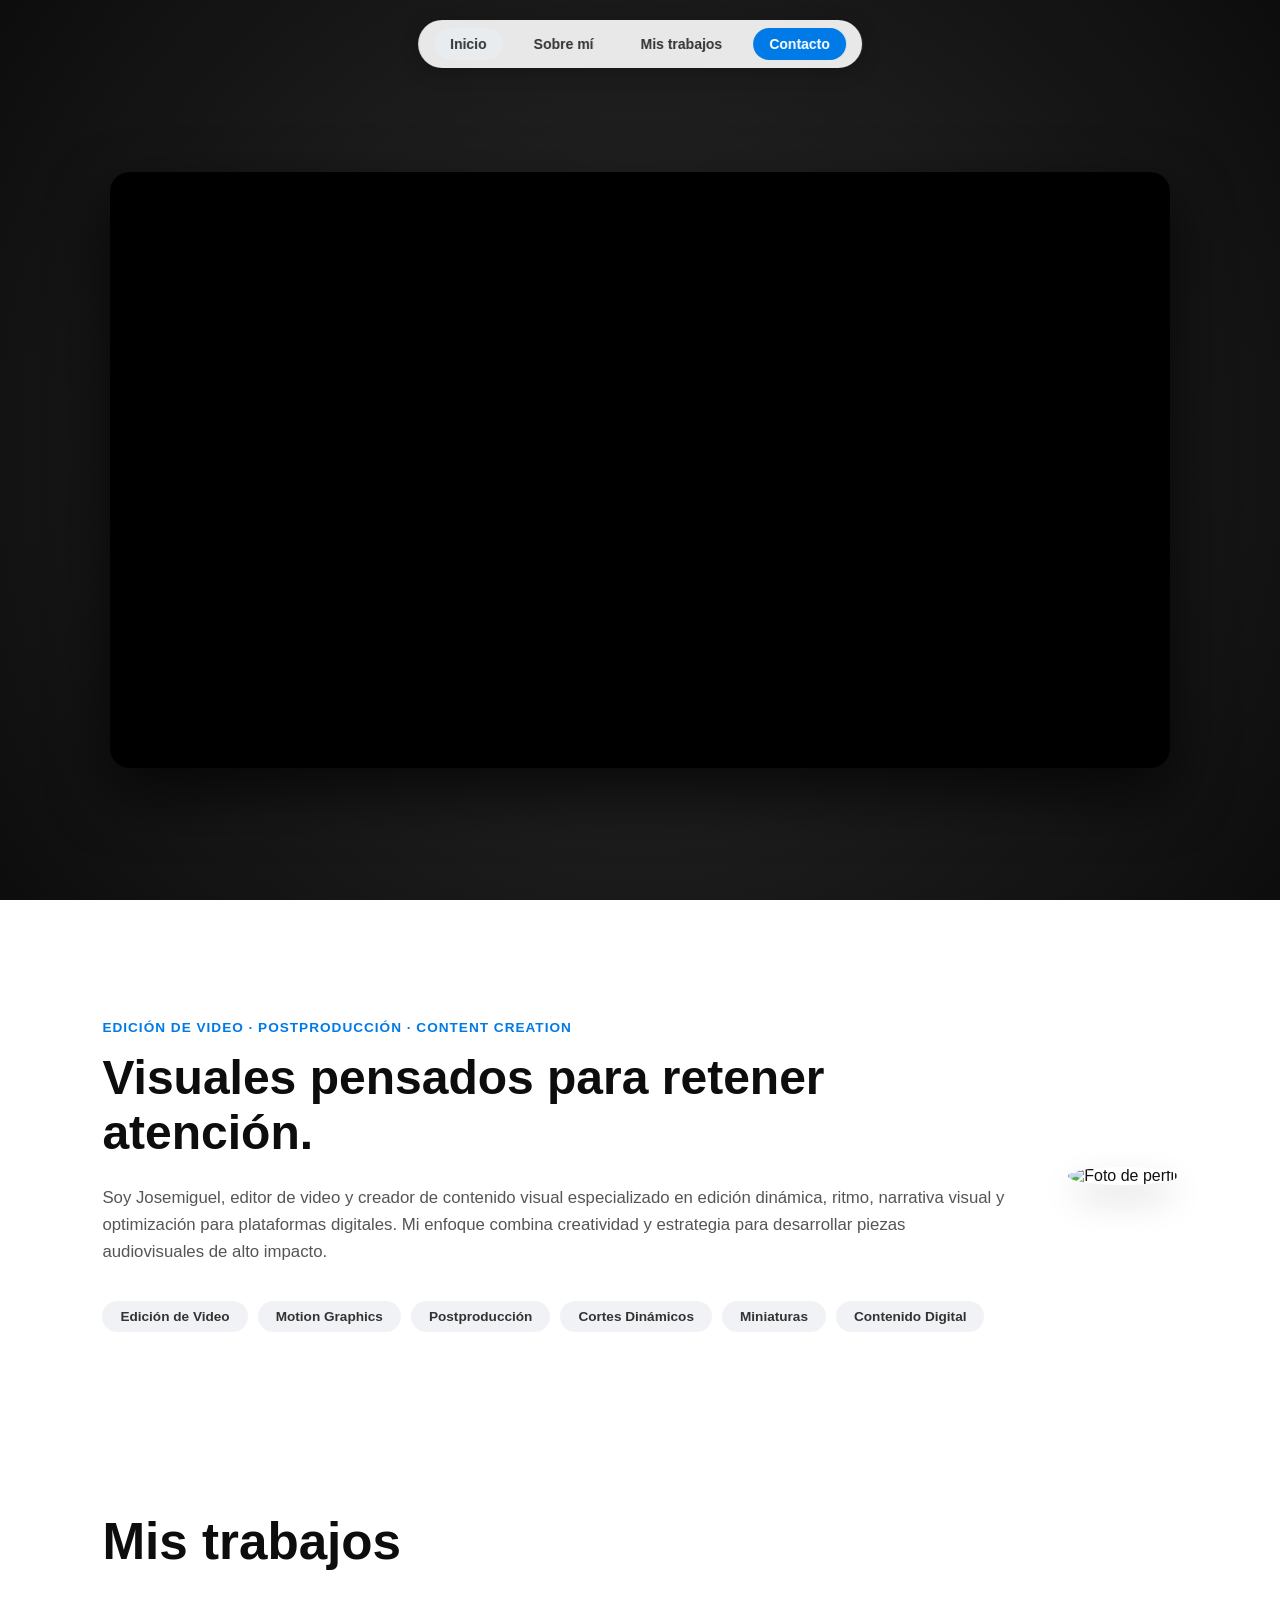
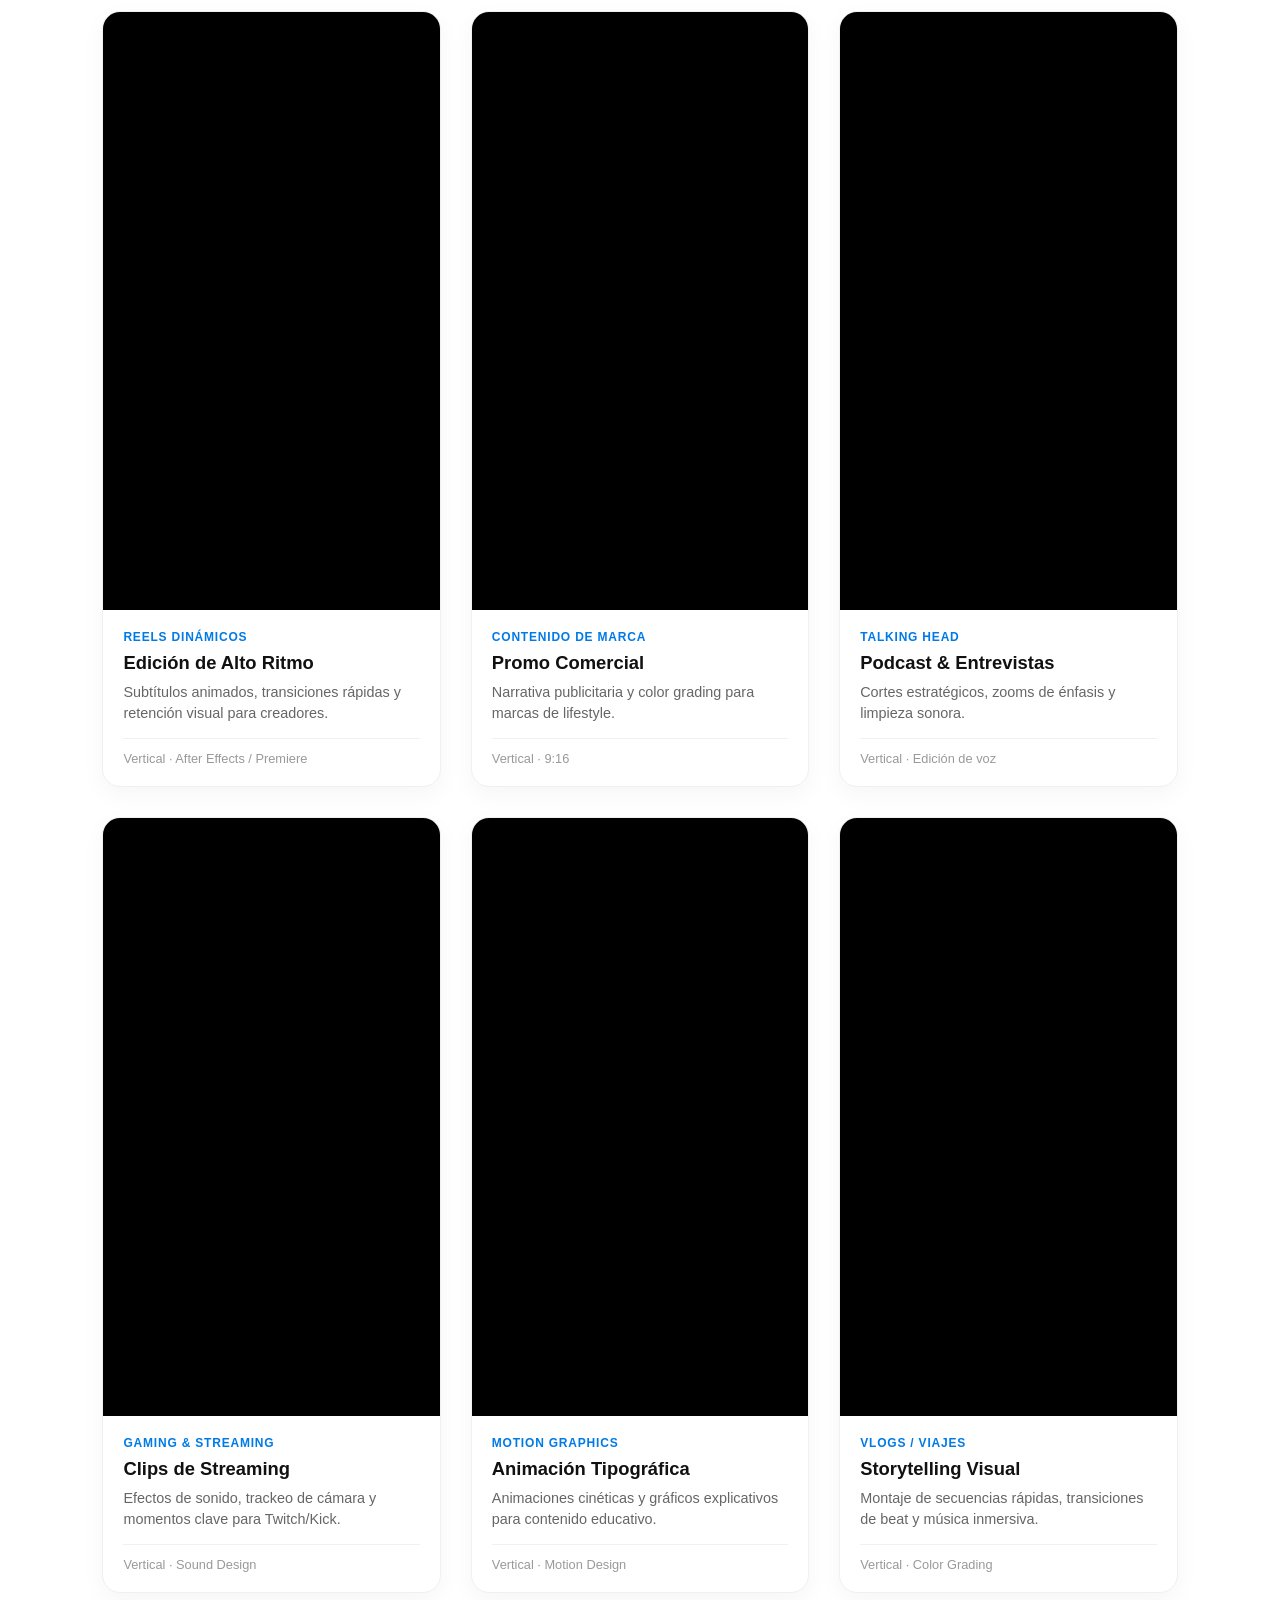
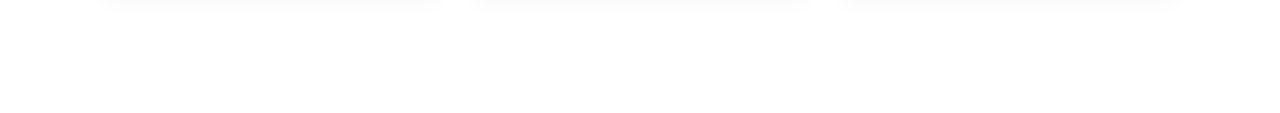
==== index.html @ 91586c10 "Modificaciones animaciones y trabajos" ====
<!DOCTYPE html>
<html lang="es">
<head>
    <meta charset="UTF-8">
    <meta name="viewport" content="width=device-width, initial-scale=1.0">
    <title>Portafolio - Editor de Video</title>
    <link rel="stylesheet" href="style.css">
</head>
<body>

    <!-- Menú flotante estilo cápsula -->
    <nav class="navbar-flotante">
        <a href="#inicio" class="active">Inicio</a>
        <a href="#sobre-mi">Sobre mí</a>
        <a href="#trabajos">Mis trabajos</a>
        <a href="#contacto" class="btn-destacado">Contacto</a>
    </nav>

    <!-- SECCIÓN 1: INICIO (Video Presentación Principal) -->
    <section id="inicio" class="hero-section">
        <div class="contenedor-video-hero">
            <!-- 
                autoplay: se reproduce solo
                muted: obligatorio para que el navegador permita autoplay
                loop: se repite en bucle
                playsinline: evita pantalla completa forzada en móviles
            -->
            <video autoplay muted loop playsinline id="video-presentacion">
                <source src="tu-video-presentacion.mp4" type="video/mp4">
                Tu navegador no soporta video HTML5.
            </video>
        </div>
    </section>

    <!-- SECCIÓN 2: PRESENTACIÓN (Al bajar con scroll) -->
    <section id="sobre-mi" class="seccion-presentacion">
        <div class="contenedor-presentacion">
            <div class="info-presentacion">
                <span class="subtitulo-categoria">EDICIÓN DE VIDEO · POSTPRODUCCIÓN · CONTENT CREATION</span>
                <h2 class="titulo-presentacion">Visuales pensados para retener atención.</h2>
                <p class="texto-presentacion">
                    Soy Josemiguel, editor de video y creador de contenido visual especializado en edición dinámica, 
                    ritmo, narrativa visual y optimización para plataformas digitales. Mi enfoque combina creatividad y 
                    estrategia para desarrollar piezas audiovisuales de alto impacto.
                </p>
                
                <!-- Tags de Habilidades -->
                <div class="tags-habilidades">
                    <span>Edición de Video</span>
                    <span>Motion Graphics</span>
                    <span>Postproducción</span>
                    <span>Cortes Dinámicos</span>
                    <span>Miniaturas</span>
                    <span>Contenido Digital</span>
                </div>
            </div>

            <!-- Foto de perfil circular -->
            <div class="foto-presentacion">
                <img src="tu-foto.jpg" alt="Foto de perfil">
            </div>
        </div>
    </section>

<!-- SECCIÓN 3: MIS TRABAJOS (Reels / Formato Vertical) -->
    <section id="trabajos" class="seccion-trabajos">
        <div class="contenedor-trabajos">
            <h2 class="titulo-seccion">Mis trabajos</h2>

            <div class="grid-trabajos">
                <!-- Tarjeta 1 -->
                <div class="tarjeta-trabajo">
                    <div class="contenedor-video-vertical">
                        <!-- Puedes usar <video> para archivos locales/directos o un <iframe> de YouTube Shorts / Vimeo -->
                        <iframe src="https://www.youtube.com/embed/TU_ID_DE_VIDEO" frameborder="0" allowfullscreen></iframe>
                    </div>
                    <div class="info-trabajo">
                        <span class="categoria-trabajo">REELS DINÁMICOS</span>
                        <h3>Edición de Alto Ritmo</h3>
                        <p>Subtítulos animados, transiciones rápidas y retención visual para creadores.</p>
                        <span class="meta-trabajo">Vertical · After Effects / Premiere</span>
                    </div>
                </div>

                <!-- Tarjeta 2 -->
                <div class="tarjeta-trabajo">
                    <div class="contenedor-video-vertical">
                        <iframe src="https://www.youtube.com/embed/TU_ID_DE_VIDEO" frameborder="0" allowfullscreen></iframe>
                    </div>
                    <div class="info-trabajo">
                        <span class="categoria-trabajo">CONTENIDO DE MARCA</span>
                        <h3>Promo Comercial</h3>
                        <p>Narrativa publicitaria y color grading para marcas de lifestyle.</p>
                        <span class="meta-trabajo">Vertical · 9:16</span>
                    </div>
                </div>

                <!-- Tarjeta 3 -->
                <div class="tarjeta-trabajo">
                    <div class="contenedor-video-vertical">
                        <iframe src="https://www.youtube.com/embed/TU_ID_DE_VIDEO" frameborder="0" allowfullscreen></iframe>
                    </div>
                    <div class="info-trabajo">
                        <span class="categoria-trabajo">TALKING HEAD</span>
                        <h3>Podcast & Entrevistas</h3>
                        <p>Cortes estratégicos, zooms de énfasis y limpieza sonora.</p>
                        <span class="meta-trabajo">Vertical · Edición de voz</span>
                    </div>
                </div>

                <!-- Tarjeta 4 -->
                <div class="tarjeta-trabajo">
                    <div class="contenedor-video-vertical">
                        <iframe src="https://www.youtube.com/embed/TU_ID_DE_VIDEO" frameborder="0" allowfullscreen></iframe>
                    </div>
                    <div class="info-trabajo">
                        <span class="categoria-trabajo">GAMING & STREAMING</span>
                        <h3>Clips de Streaming</h3>
                        <p>Efectos de sonido, trackeo de cámara y momentos clave para Twitch/Kick.</p>
                        <span class="meta-trabajo">Vertical · Sound Design</span>
                    </div>
                </div>

                <!-- Tarjeta 5 -->
                <div class="tarjeta-trabajo">
                    <div class="contenedor-video-vertical">
                        <iframe src="https://www.youtube.com/embed/TU_ID_DE_VIDEO" frameborder="0" allowfullscreen></iframe>
                    </div>
                    <div class="info-trabajo">
                        <span class="categoria-trabajo">MOTION GRAPHICS</span>
                        <h3>Animación Tipográfica</h3>
                        <p>Animaciones cinéticas y gráficos explicativos para contenido educativo.</p>
                        <span class="meta-trabajo">Vertical · Motion Design</span>
                    </div>
                </div>

                <!-- Tarjeta 6 -->
                <div class="tarjeta-trabajo">
                    <div class="contenedor-video-vertical">
                        <iframe src="https://www.youtube.com/embed/TU_ID_DE_VIDEO" frameborder="0" allowfullscreen></iframe>
                    </div>
                    <div class="info-trabajo">
                        <span class="categoria-trabajo">VLOGS / VIAJES</span>
                        <h3>Storytelling Visual</h3>
                        <p>Montaje de secuencias rápidas, transiciones de beat y música inmersiva.</p>
                        <span class="meta-trabajo">Vertical · Color Grading</span>
                    </div>
                </div>
            </div>
        </div>
    </section>

</body>
</html>
---- style.css ----
* {
    margin: 0;
    padding: 0;
    box-sizing: border-box;
}

body {
    font-family: 'Segoe UI', Tahoma, Geneva, Verdana, sans-serif;
    background-color: #0d0d0d;
    color: #ffffff;
    overflow-x: hidden;
}

/* Navbar Flotante */
.navbar-flotante {
    position: fixed;
    top: 20px;
    left: 50%;
    transform: translateX(-50%);
    background: rgba(255, 255, 255, 0.9);
    backdrop-filter: blur(10px);
    padding: 8px 16px;
    border-radius: 40px;
    display: flex;
    gap: 15px;
    align-items: center;
    z-index: 1000;
    box-shadow: 0 4px 20px rgba(0,0,0,0.2);
}

.navbar-flotante a {
    text-decoration: none;
    color: #333333;
    font-size: 14px;
    font-weight: 600;
    padding: 8px 16px;
    border-radius: 20px;
    transition: 0.3s;
}

.navbar-flotante a.active, .navbar-flotante a:hover {
    background-color: #e8ecef;
}

.navbar-flotante a.btn-destacado {
    background-color: #007ae6;
    color: white;
}

/* SECCIÓN 1: HERO (VIDEO PRESENTACIÓN) */
.hero-section {
    width: 100%;
    min-height: 100vh;
    display: flex;
    justify-content: center;
    align-items: center;
    background: radial-gradient(circle, #2a2a2a 0%, #0d0d0d 100%);
    padding: 100px 4% 60px 4%; /* Espacio para que la navbar no tape el video */
}

.contenedor-video-hero {
    width: 90%;
    max-width: 1280px;
    aspect-ratio: 16 / 9; /* Proporción panorámica clásica */
    border-radius: 20px;
    overflow: hidden;
    box-shadow: 0 25px 60px rgba(0, 0, 0, 0.7);
    background-color: #000000;
    display: flex;
    justify-content: center;
    align-items: center;
}

#video-presentacion {
    width: 100%;
    height: 100%;
    object-fit: cover; /* Asegura que llene todo el marco sin deformarse */
    display: block;
}

/* Ajuste para pantallas más pequeñas / tablets */
@media (max-width: 768px) {
    .contenedor-video-hero {
        width: 96%;
        border-radius: 12px;
    }
}

/* SECCIÓN 2: PRESENTACIÓN (FONDO BLANCO) */
.seccion-presentacion {
    background-color: #ffffff;
    color: #111111;
    padding: 120px 8%;
    width: 100%;
    display: flex;
    justify-content: center;
}

.contenedor-presentacion {
    max-width: 1200px;
    width: 100%;
    display: flex;
    align-items: center;
    justify-content: space-between;
    gap: 60px;
}

.info-presentacion {
    flex: 1;
    text-align: left;
}

.subtitulo-categoria {
    color: #007ae6;
    font-size: 0.85rem;
    font-weight: 700;
    letter-spacing: 1px;
    text-transform: uppercase;
    display: block;
    margin-bottom: 15px;
}

.titulo-presentacion {
    font-size: 3rem;
    font-weight: 800;
    line-height: 1.15;
    margin-bottom: 25px;
    color: #0d0d0d;
}

.texto-presentacion {
    font-size: 1.05rem;
    line-height: 1.6;
    color: #555555;
    margin-bottom: 35px;
}

.tags-habilidades {
    display: flex;
    flex-wrap: wrap;
    gap: 10px;
}

.tags-habilidades span {
    background-color: #f0f2f5;
    color: #333333;
    padding: 8px 18px;
    border-radius: 20px;
    font-size: 0.85rem;
    font-weight: 600;
}

.foto-presentacion {
    flex-shrink: 0;
}

.foto-presentacion img {
    width: 320px;
    height: 320px;
    border-radius: 50%;
    object-fit: cover;
    box-shadow: 0 15px 35px rgba(0, 0, 0, 0.15);
}

/* Responsivo */
@media (max-width: 900px) {
    .contenedor-presentacion {
        flex-direction: column-reverse;
        text-align: center;
    }
    .info-presentacion {
        text-align: center;
    }
    .titulo-presentacion {
        font-size: 2.2rem;
    }
    .tags-habilidades {
        justify-content: center;
    }
    .tarjeta-hero {
        width: 90%;
        height: 300px;
    }
}/* SECCIÓN 3: MIS TRABAJOS */
.seccion-trabajos {
    background-color: #ffffff;
    padding: 60px 8% 120px 8%;
    display: flex;
    justify-content: center;
}

.contenedor-trabajos {
    max-width: 1200px;
    width: 100%;
}

.titulo-seccion {
    font-size: 3.2rem;
    font-weight: 800;
    color: #0d0d0d;
    margin-bottom: 40px;
    text-align: left;
}

/* Grilla de 3 columnas */
.grid-trabajos {
    display: grid;
    grid-template-columns: repeat(3, 1fr);
    gap: 30px;
}

/* Tarjeta individual */
.tarjeta-trabajo {
    background-color: #ffffff;
    border: 1px solid #eef0f3;
    border-radius: 18px;
    overflow: hidden;
    box-shadow: 0 8px 24px rgba(0, 0, 0, 0.04);
    transition: transform 0.3s ease, box-shadow 0.3s ease;
    display: flex;
    flex-direction: column;
}

.tarjeta-trabajo:hover {
    transform: translateY(-6px);
    box-shadow: 0 16px 36px rgba(0, 0, 0, 0.1);
}

/* Contenedor del video en proporción vertical 9:16 */
.contenedor-video-vertical {
    width: 100%;
    aspect-ratio: 9 / 16;
    background-color: #000000;
    overflow: hidden;
    position: relative;
}

.contenedor-video-vertical video,
.contenedor-video-vertical iframe {
    width: 100%;
    height: 100%;
    object-fit: cover;
    display: block;
}

/* Textos informativos de cada trabajo */
.info-trabajo {
    padding: 20px;
    text-align: left;
    display: flex;
    flex-direction: column;
    flex-grow: 1;
}

.categoria-trabajo {
    color: #007ae6;
    font-size: 0.75rem;
    font-weight: 700;
    letter-spacing: 0.8px;
    text-transform: uppercase;
    margin-bottom: 8px;
}

.info-trabajo h3 {
    font-size: 1.15rem;
    font-weight: 700;
    color: #111111;
    margin-bottom: 8px;
}

.info-trabajo p {
    font-size: 0.9rem;
    color: #666666;
    line-height: 1.45;
    margin-bottom: 14px;
    flex-grow: 1;
}

.meta-trabajo {
    font-size: 0.8rem;
    color: #999999;
    border-top: 1px solid #f0f0f0;
    padding-top: 12px;
}

/* Ajustes Responsive */
@media (max-width: 992px) {
    .grid-trabajos {
        grid-template-columns: repeat(2, 1fr);
    }
}

@media (max-width: 600px) {
    .grid-trabajos {
        grid-template-columns: 1fr;
    }
    .titulo-seccion {
        font-size: 2.2rem;
    }
}/* 1. Desplazamiento suave para toda la página */
html {
    scroll-behavior: smooth;
    scroll-padding-top: 100px; /* Evita que la barra tape el título al llegar a la sección */
}

/* 2. Micro-animación al hacer clic en los enlaces de la barra flotante */
.navbar-flotante a:active {
    transform: scale(0.92); /* Pequeño efecto de pulsación/presión al hacer clic */
    transition: transform 0.1s ease;
}

/* 3. Transición suave al pasar el mouse por encima */
.navbar-flotante a {
    text-decoration: none;
    color: #333333;
    font-size: 14px;
    font-weight: 600;
    padding: 8px 16px;
    border-radius: 20px;
    transition: background-color 0.25s ease, transform 0.15s ease, color 0.25s ease;
}
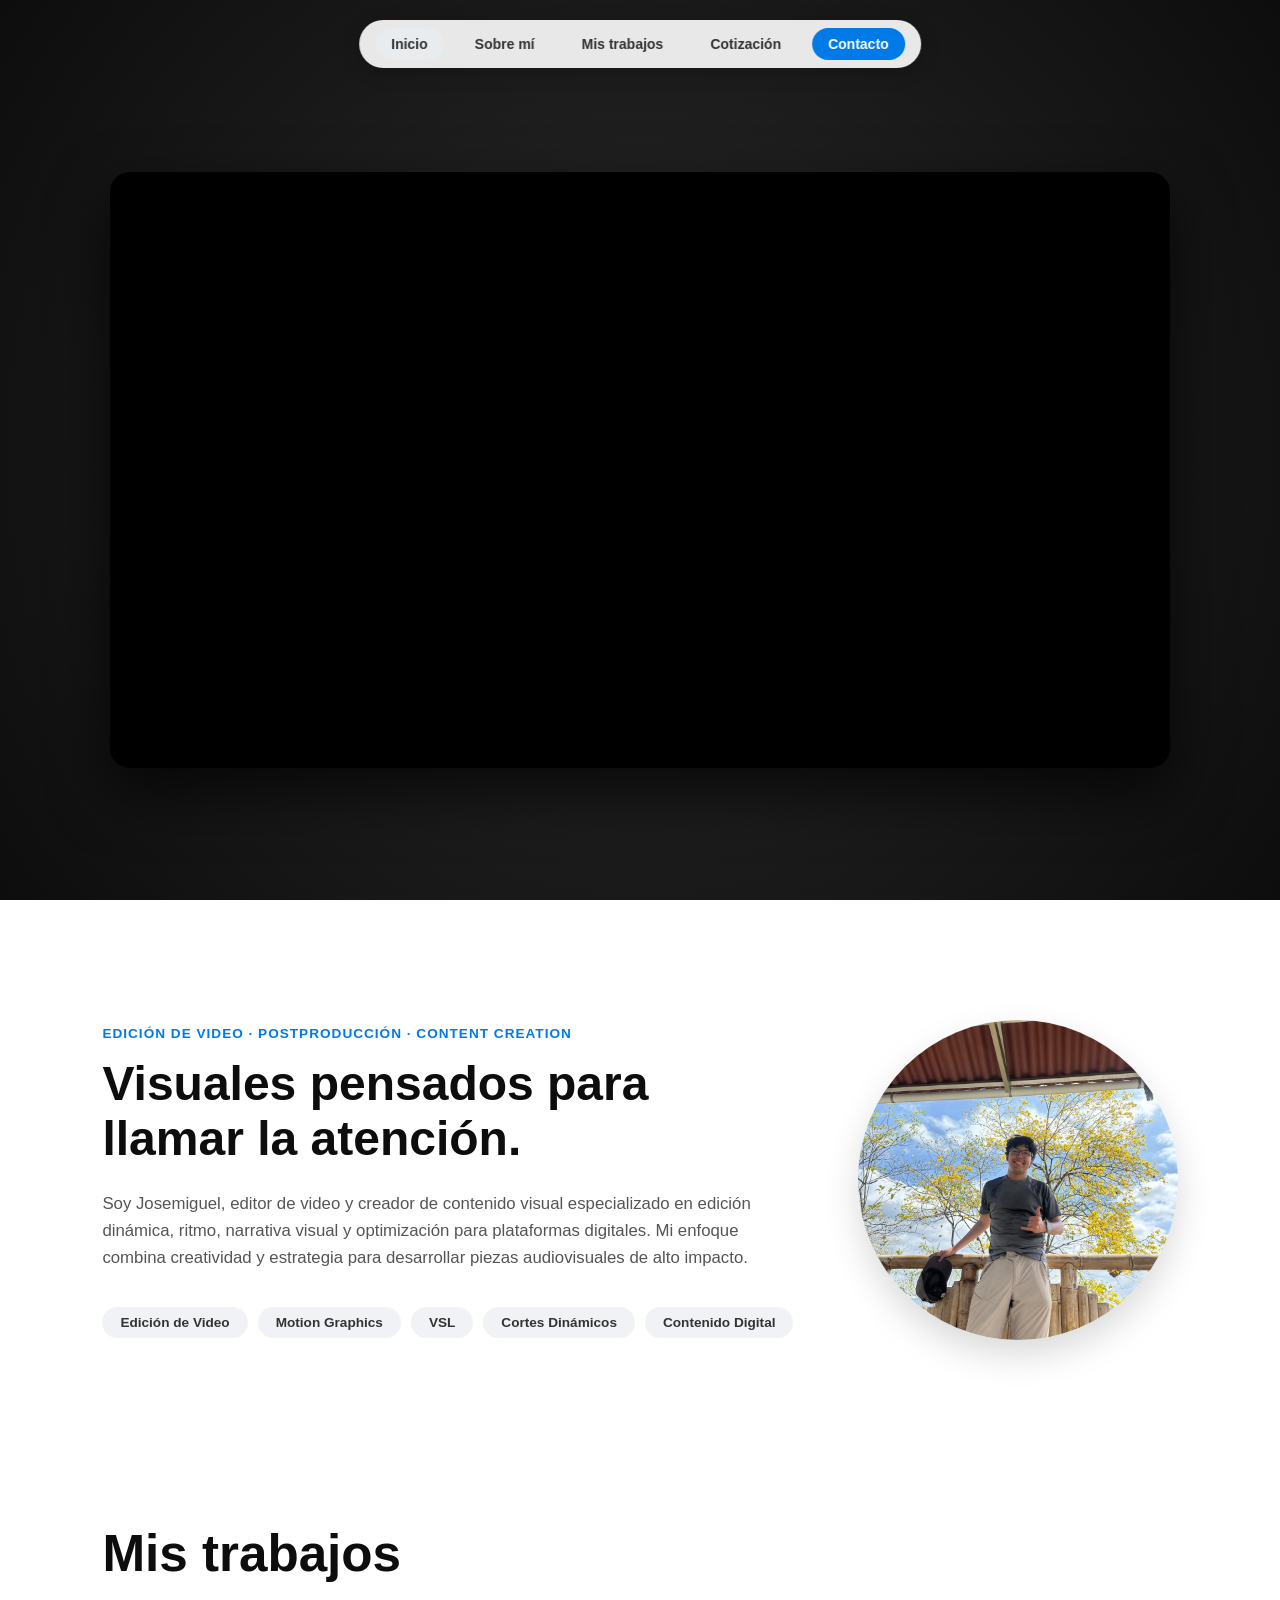
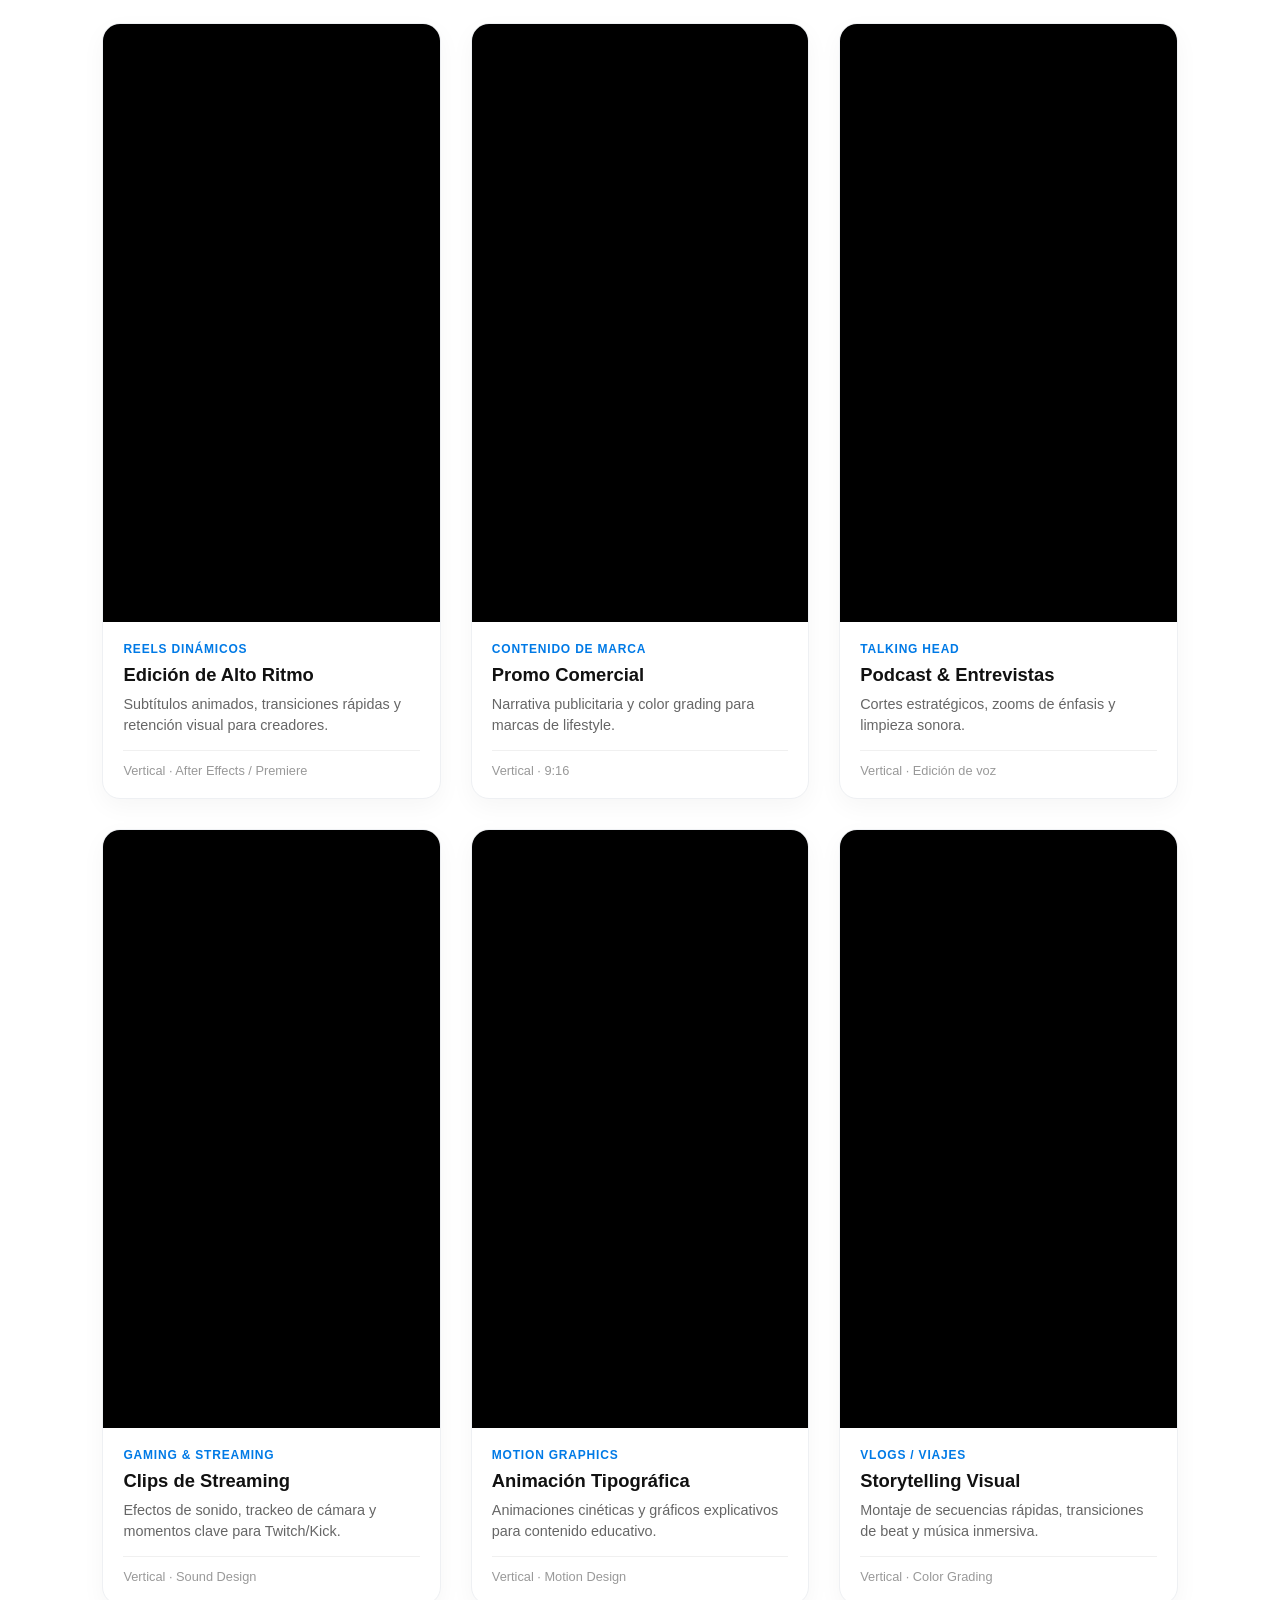
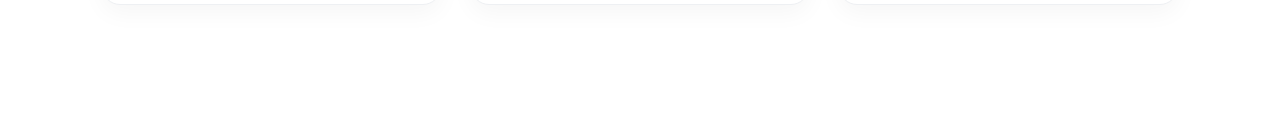
==== commit b92a7230: "Foto de perfil" ====
--- a/index.html
+++ b/index.html
@@ -13,6 +13,7 @@
         <a href="#inicio" class="active">Inicio</a>
         <a href="#sobre-mi">Sobre mí</a>
         <a href="#trabajos">Mis trabajos</a>
+        <a href="#cotización">Cotización</a>
         <a href="#contacto" class="btn-destacado">Contacto</a>
     </nav>
 
@@ -37,7 +38,7 @@
         <div class="contenedor-presentacion">
             <div class="info-presentacion">
                 <span class="subtitulo-categoria">EDICIÓN DE VIDEO · POSTPRODUCCIÓN · CONTENT CREATION</span>
-                <h2 class="titulo-presentacion">Visuales pensados para retener atención.</h2>
+                <h2 class="titulo-presentacion">Visuales pensados para llamar la atención.</h2>
                 <p class="texto-presentacion">
                     Soy Josemiguel, editor de video y creador de contenido visual especializado en edición dinámica, 
                     ritmo, narrativa visual y optimización para plataformas digitales. Mi enfoque combina creatividad y 
@@ -48,16 +49,15 @@
                 <div class="tags-habilidades">
                     <span>Edición de Video</span>
                     <span>Motion Graphics</span>
-                    <span>Postproducción</span>
+                    <span>VSL</span>
                     <span>Cortes Dinámicos</span>
-                    <span>Miniaturas</span>
                     <span>Contenido Digital</span>
                 </div>
             </div>
 
             <!-- Foto de perfil circular -->
             <div class="foto-presentacion">
-                <img src="tu-foto.jpg" alt="Foto de perfil">
+                <img src="perfil.jpeg" alt="Foto de perfil">
             </div>
         </div>
     </section>
--- a/style.css
+++ b/style.css
@@ -35,7 +35,12 @@
     font-weight: 600;
     padding: 8px 16px;
     border-radius: 20px;
-    transition: 0.3s;
+    transition: background-color 0.25s ease, transform 0.15s ease, color 0.25s ease;
+}
+
+.navbar-flotante a:active {
+    transform: scale(0.92);
+    transition: transform 0.1s ease;
 }
 
 .navbar-flotante a.active, .navbar-flotante a:hover {
@@ -55,13 +60,13 @@
     justify-content: center;
     align-items: center;
     background: radial-gradient(circle, #2a2a2a 0%, #0d0d0d 100%);
-    padding: 100px 4% 60px 4%; /* Espacio para que la navbar no tape el video */
+    padding: 100px 4% 60px 4%;
 }
 
 .contenedor-video-hero {
     width: 90%;
     max-width: 1280px;
-    aspect-ratio: 16 / 9; /* Proporción panorámica clásica */
+    aspect-ratio: 16 / 9;
     border-radius: 20px;
     overflow: hidden;
     box-shadow: 0 25px 60px rgba(0, 0, 0, 0.7);
@@ -74,11 +79,10 @@
 #video-presentacion {
     width: 100%;
     height: 100%;
-    object-fit: cover; /* Asegura que llene todo el marco sin deformarse */
+    object-fit: cover;
     display: block;
 }
 
-/* Ajuste para pantallas más pequeñas / tablets */
 @media (max-width: 768px) {
     .contenedor-video-hero {
         width: 96%;
@@ -150,10 +154,6 @@
     font-weight: 600;
 }
 
-.foto-presentacion {
-    flex-shrink: 0;
-}
-
 .foto-presentacion img {
     width: 320px;
     height: 320px;
@@ -162,26 +162,7 @@
     box-shadow: 0 15px 35px rgba(0, 0, 0, 0.15);
 }
 
-/* Responsivo */
-@media (max-width: 900px) {
-    .contenedor-presentacion {
-        flex-direction: column-reverse;
-        text-align: center;
-    }
-    .info-presentacion {
-        text-align: center;
-    }
-    .titulo-presentacion {
-        font-size: 2.2rem;
-    }
-    .tags-habilidades {
-        justify-content: center;
-    }
-    .tarjeta-hero {
-        width: 90%;
-        height: 300px;
-    }
-}/* SECCIÓN 3: MIS TRABAJOS */
+/* SECCIÓN 3: MIS TRABAJOS */
 .seccion-trabajos {
     background-color: #ffffff;
     padding: 60px 8% 120px 8%;
@@ -202,14 +183,12 @@
     text-align: left;
 }
 
-/* Grilla de 3 columnas */
 .grid-trabajos {
     display: grid;
     grid-template-columns: repeat(3, 1fr);
     gap: 30px;
 }
 
-/* Tarjeta individual */
 .tarjeta-trabajo {
     background-color: #ffffff;
     border: 1px solid #eef0f3;
@@ -226,7 +205,6 @@
     box-shadow: 0 16px 36px rgba(0, 0, 0, 0.1);
 }
 
-/* Contenedor del video en proporción vertical 9:16 */
 .contenedor-video-vertical {
     width: 100%;
     aspect-ratio: 9 / 16;
@@ -243,7 +221,6 @@
     display: block;
 }
 
-/* Textos informativos de cada trabajo */
 .info-trabajo {
     padding: 20px;
     text-align: left;
@@ -283,13 +260,35 @@
     padding-top: 12px;
 }
 
-/* Ajustes Responsive */
+/* Desplazamiento Suave General */
+html {
+    scroll-behavior: smooth;
+    scroll-padding-top: 100px;
+}
+
+/* Responsivo General */
 @media (max-width: 992px) {
     .grid-trabajos {
         grid-template-columns: repeat(2, 1fr);
     }
 }
 
+@media (max-width: 900px) {
+    .contenedor-presentacion {
+        flex-direction: column-reverse;
+        text-align: center;
+    }
+    .info-presentacion {
+        text-align: center;
+    }
+    .titulo-presentacion {
+        font-size: 2.2rem;
+    }
+    .tags-habilidades {
+        justify-content: center;
+    }
+}
+
 @media (max-width: 600px) {
     .grid-trabajos {
         grid-template-columns: 1fr;
@@ -297,25 +296,4 @@
     .titulo-seccion {
         font-size: 2.2rem;
     }
-}/* 1. Desplazamiento suave para toda la página */
-html {
-    scroll-behavior: smooth;
-    scroll-padding-top: 100px; /* Evita que la barra tape el título al llegar a la sección */
-}
-
-/* 2. Micro-animación al hacer clic en los enlaces de la barra flotante */
-.navbar-flotante a:active {
-    transform: scale(0.92); /* Pequeño efecto de pulsación/presión al hacer clic */
-    transition: transform 0.1s ease;
-}
-
-/* 3. Transición suave al pasar el mouse por encima */
-.navbar-flotante a {
-    text-decoration: none;
-    color: #333333;
-    font-size: 14px;
-    font-weight: 600;
-    padding: 8px 16px;
-    border-radius: 20px;
-    transition: background-color 0.25s ease, transform 0.15s ease, color 0.25s ease;
 }
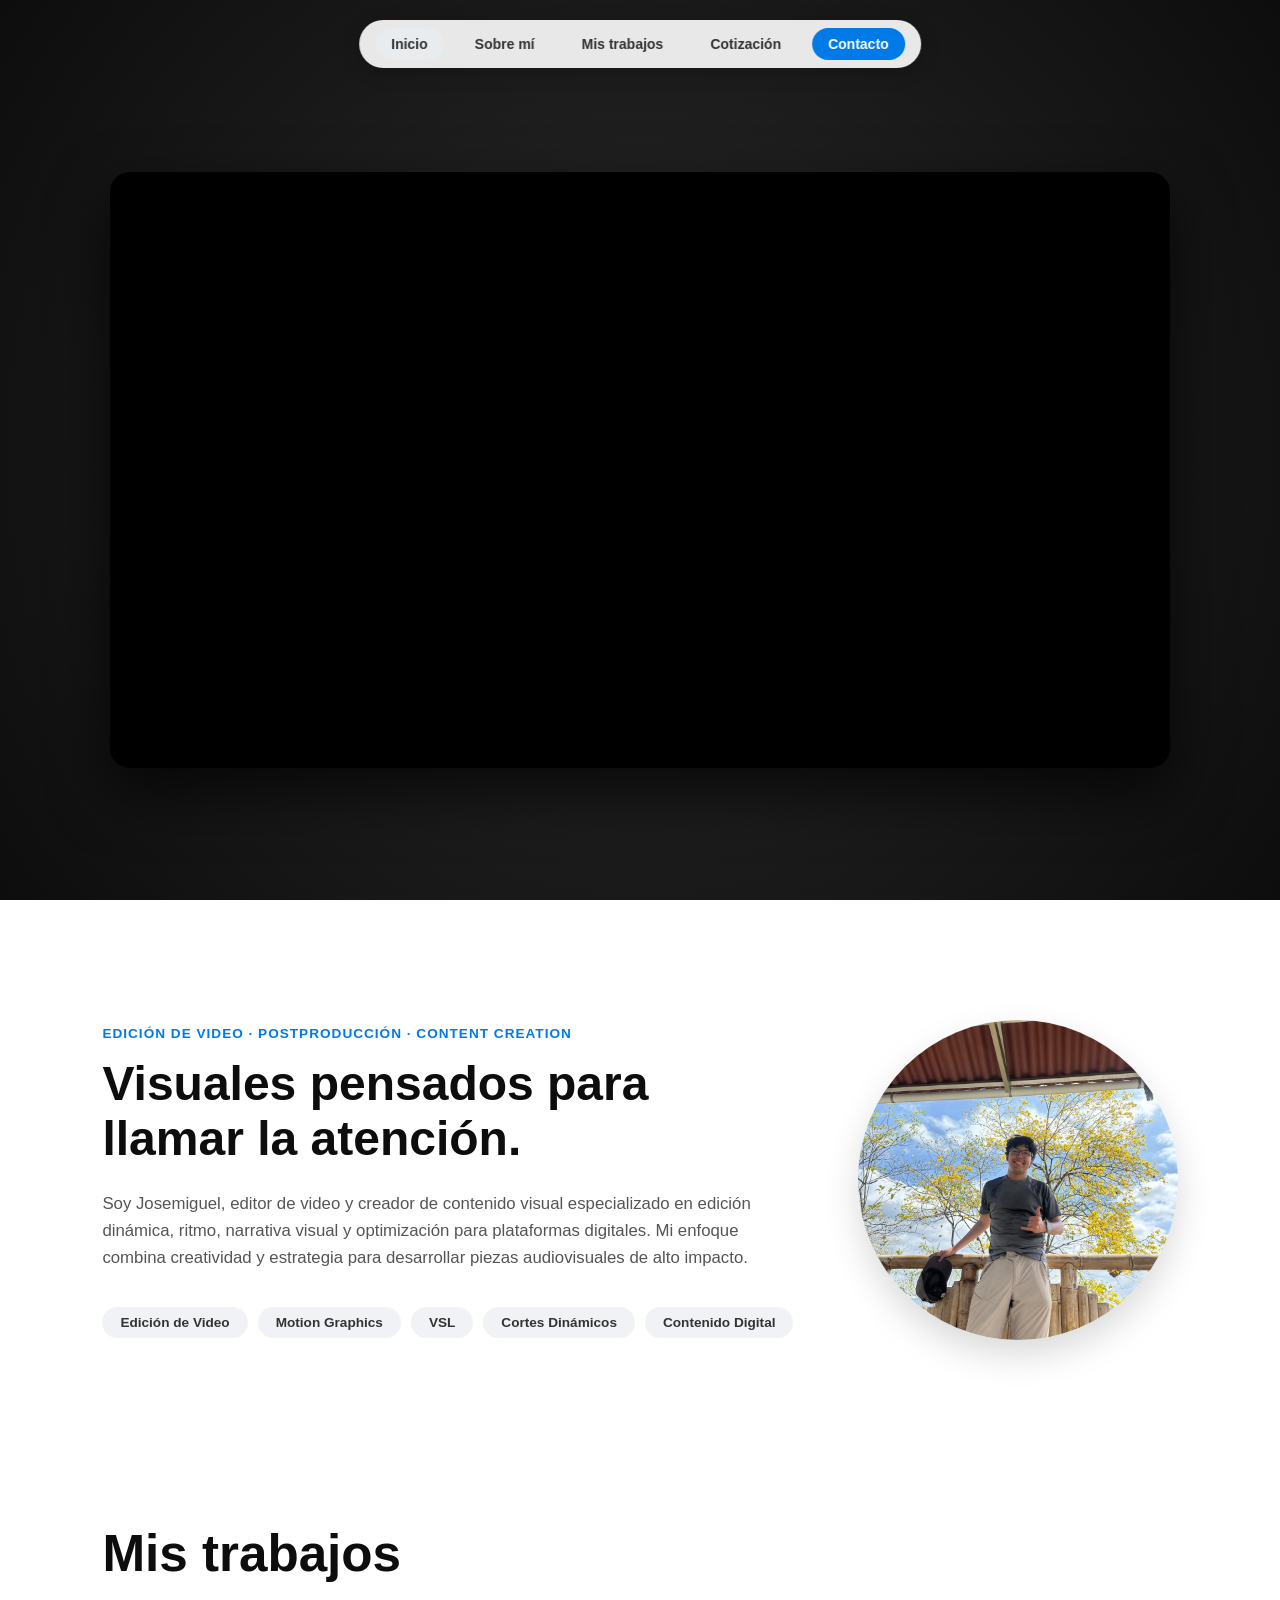
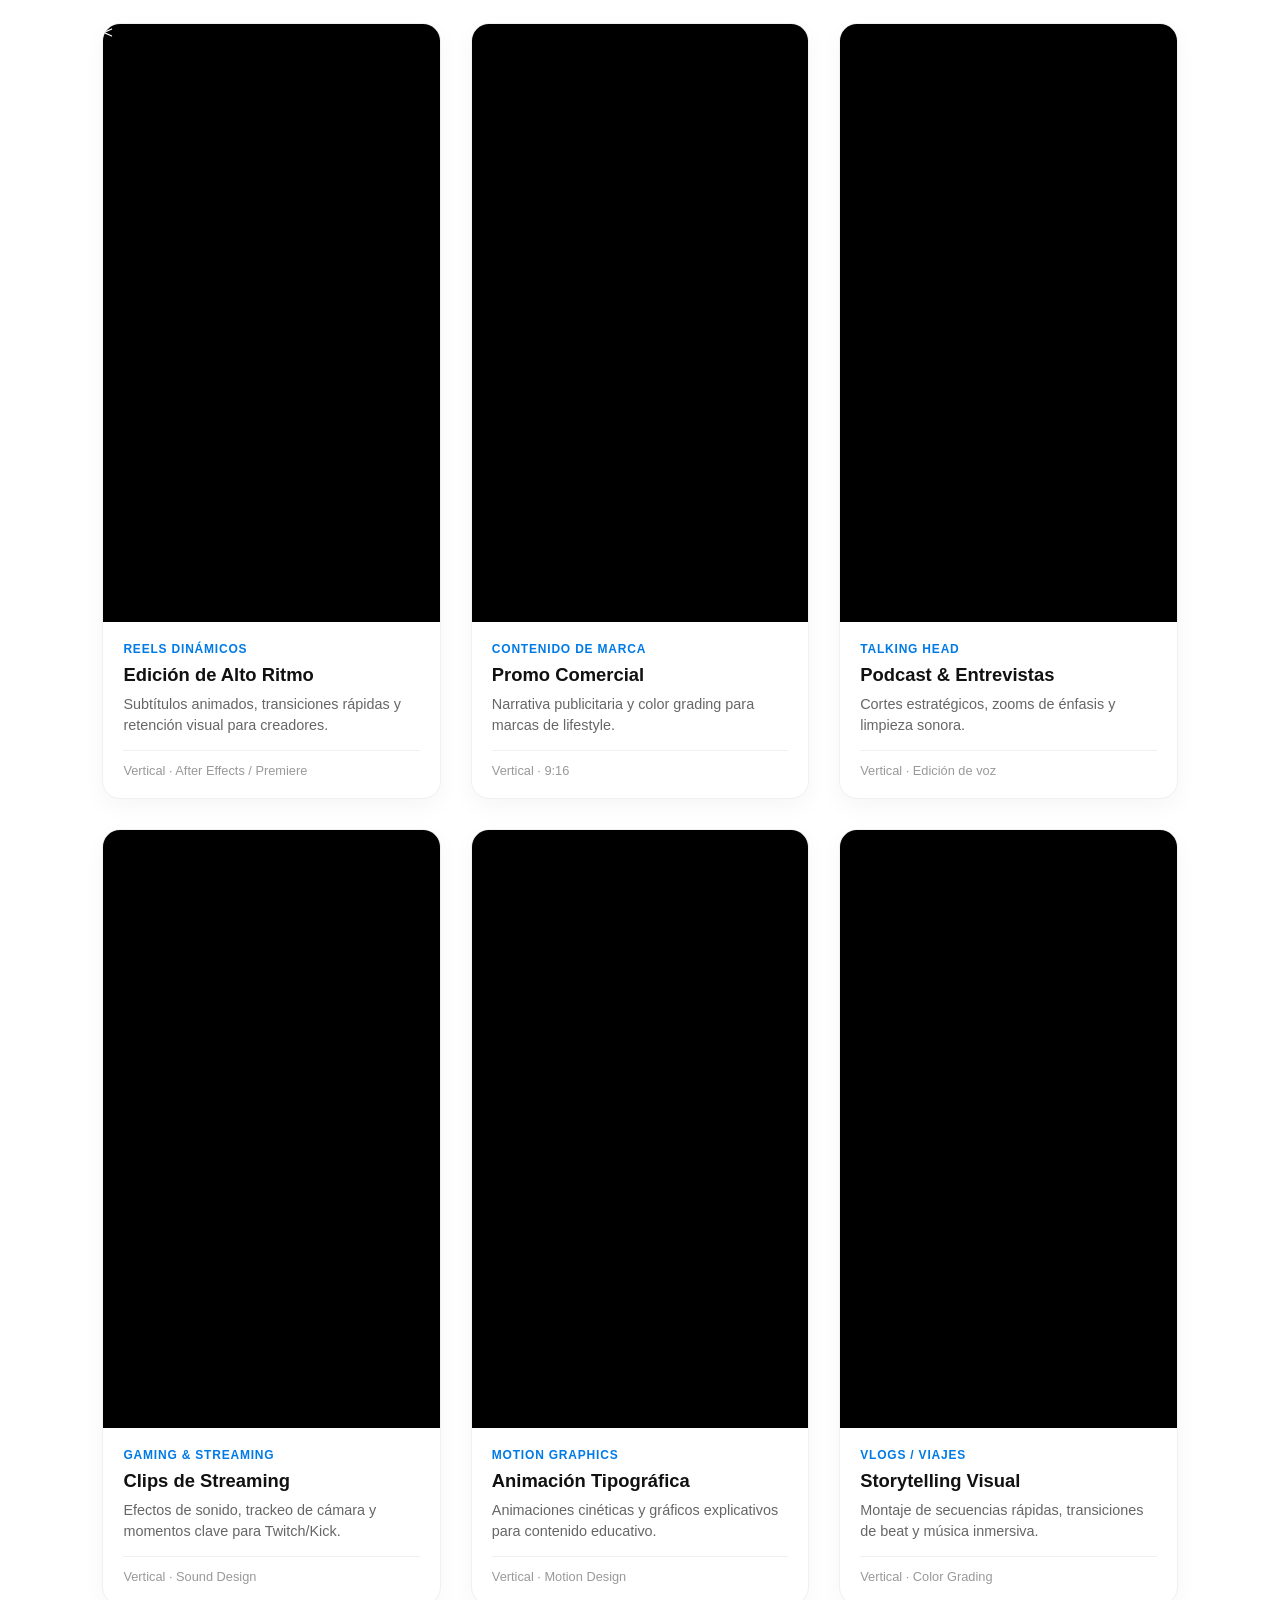
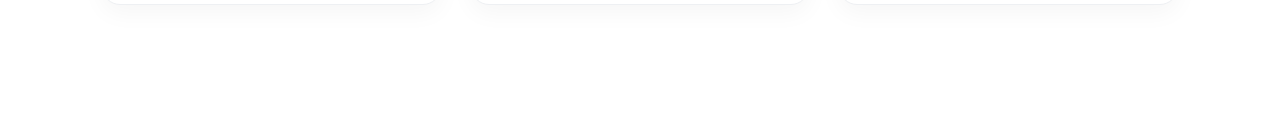
==== commit 8f80e37f: "Modificación de tamaño de videos en MIS TRABAJOS" ====
--- a/index.html
+++ b/index.html
@@ -72,7 +72,7 @@
                 <div class="tarjeta-trabajo">
                     <div class="contenedor-video-vertical">
                         <!-- Puedes usar <video> para archivos locales/directos o un <iframe> de YouTube Shorts / Vimeo -->
-                        <iframe src="https://www.youtube.com/embed/TU_ID_DE_VIDEO" frameborder="0" allowfullscreen></iframe>
+                        <<iframe src="https://www.youtube.com/embed/YUwcIxnILxw" frameborder="0" allow="accelerometer; autoplay; clipboard-write; encrypted-media; gyroscope; picture-in-picture" allowfullscreen></iframe>
                     </div>
                     <div class="info-trabajo">
                         <span class="categoria-trabajo">REELS DINÁMICOS</span>
--- a/style.css
+++ b/style.css
@@ -213,12 +213,22 @@
     position: relative;
 }
 
-.contenedor-video-vertical video,
-.contenedor-video-vertical iframe {
+.contenedor-video-vertical video {
     width: 100%;
     height: 100%;
     object-fit: cover;
     display: block;
+}
+
+.contenedor-video-vertical iframe {
+    width: 100%;
+    height: 100%;
+    border: none;
+    display: block;
+    
+    /* MODIFICA ESTOS VALORES A TU GUSTO: */
+    transform: translate(0px, -21px) scale(0.999);
+    transform-origin: center;
 }
 
 .info-trabajo {
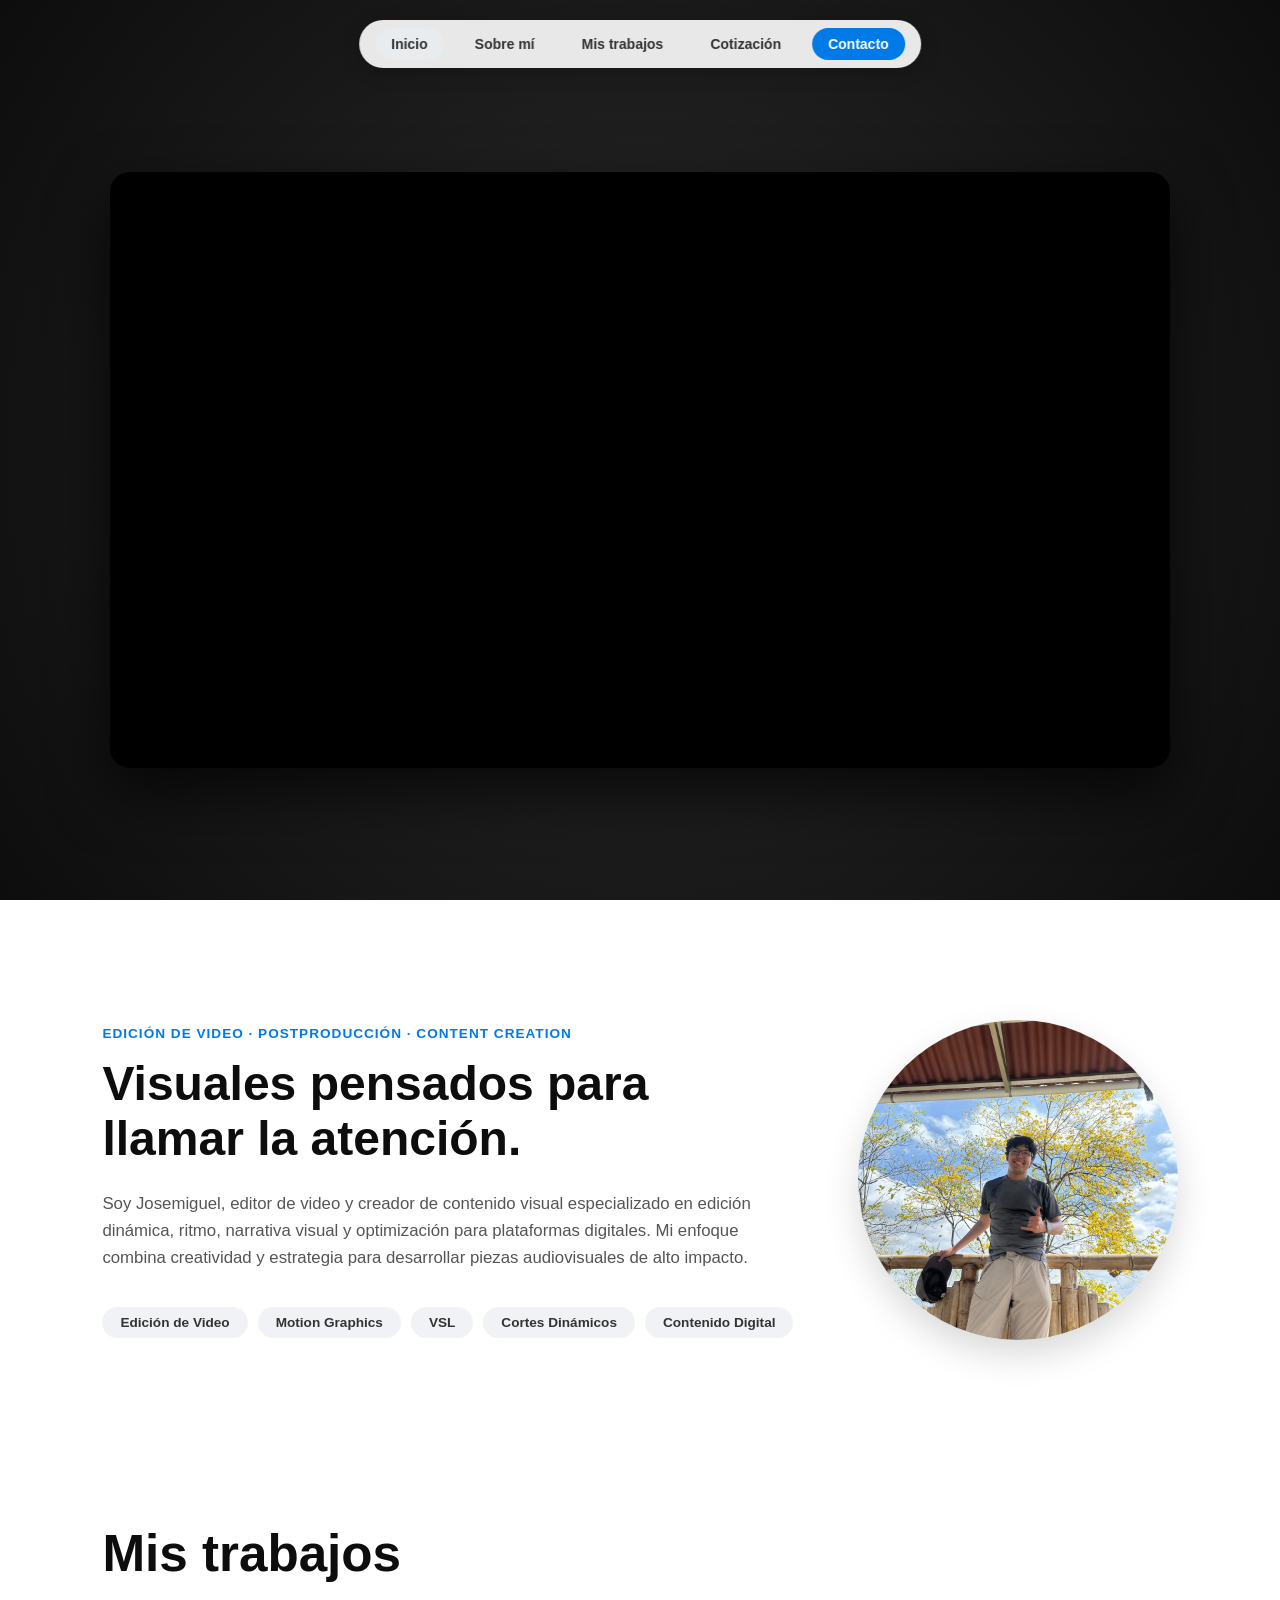
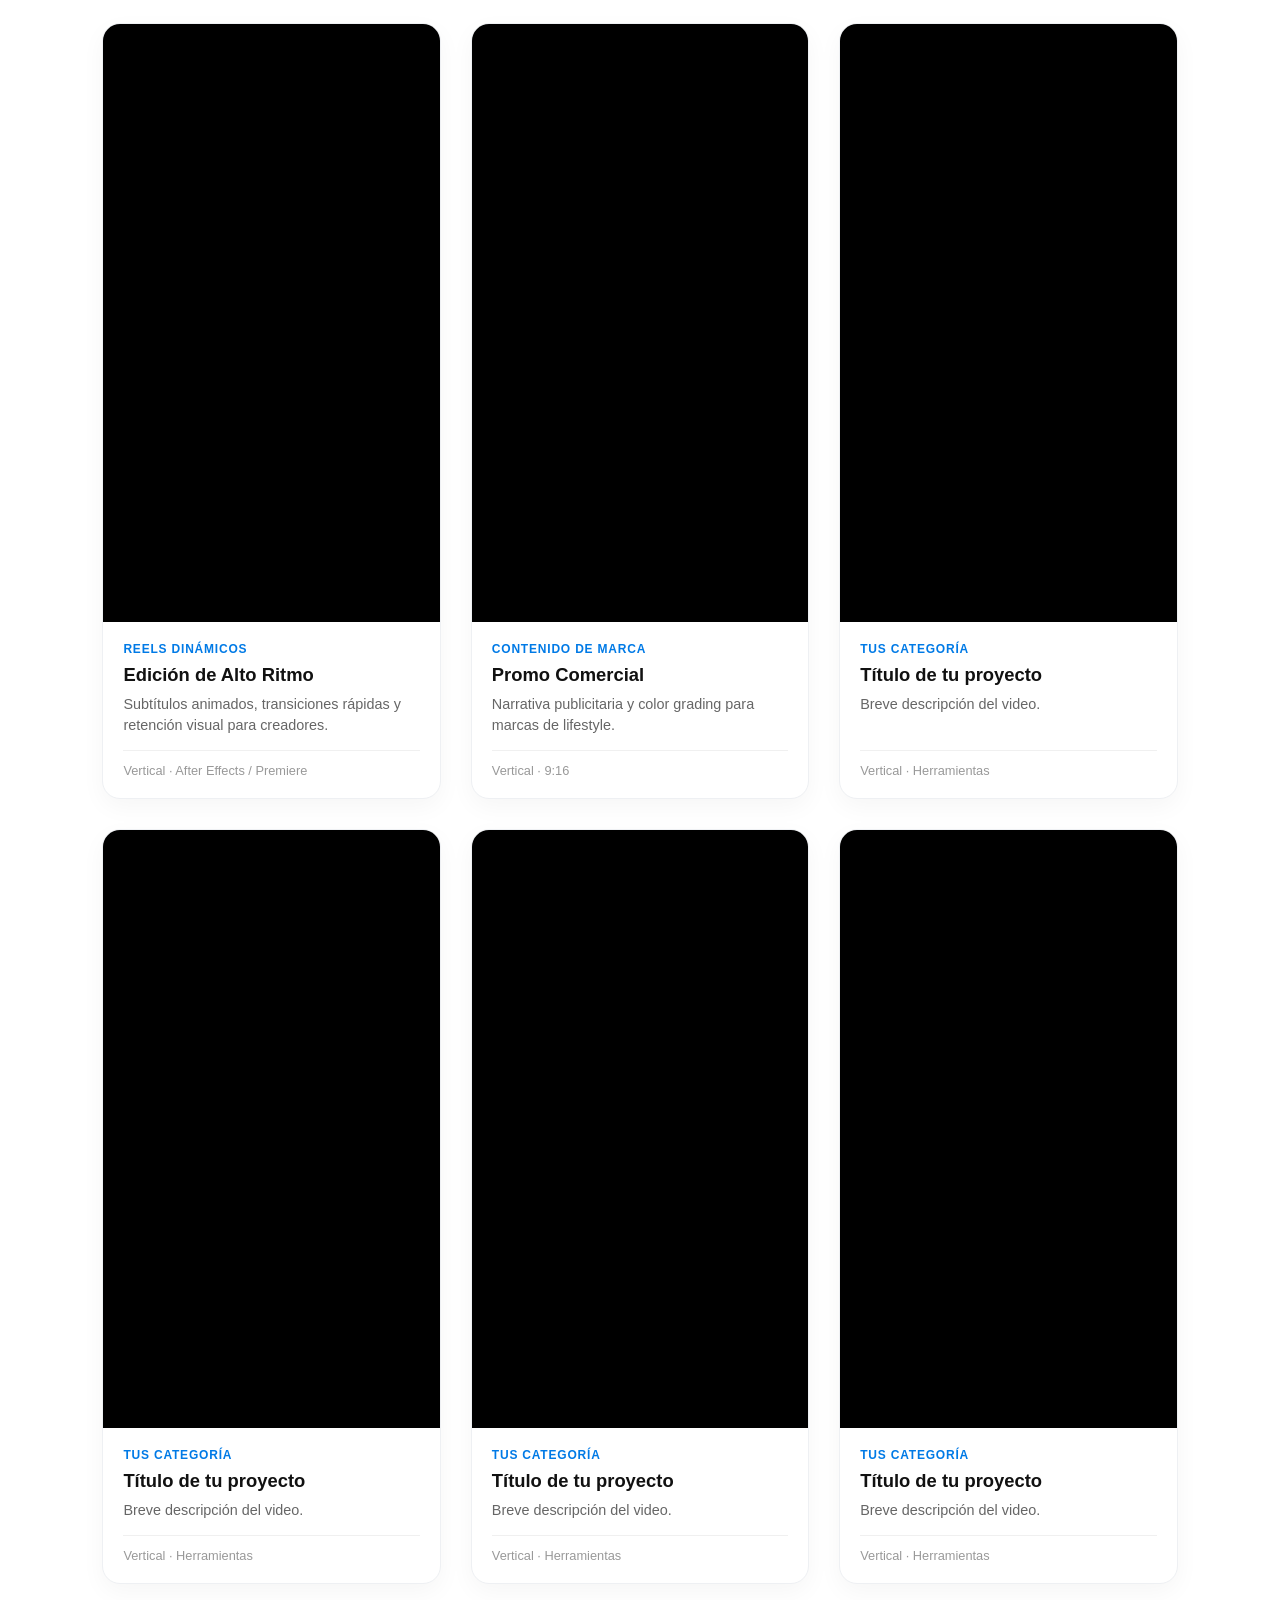
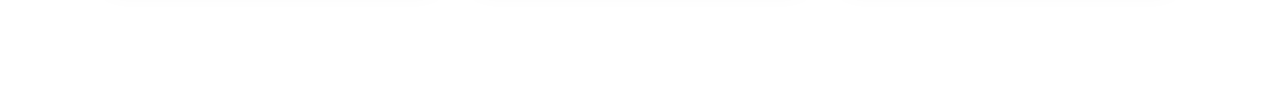
==== commit c5564418: "Adición de videos a portafolio" ====
--- a/index.html
+++ b/index.html
@@ -1,11 +1,13 @@
 <!DOCTYPE html>
 <html lang="es">
+
 <head>
     <meta charset="UTF-8">
     <meta name="viewport" content="width=device-width, initial-scale=1.0">
     <title>Portafolio - Editor de Video</title>
     <link rel="stylesheet" href="style.css">
 </head>
+
 <body>
 
     <!-- Menú flotante estilo cápsula -->
@@ -40,11 +42,11 @@
                 <span class="subtitulo-categoria">EDICIÓN DE VIDEO · POSTPRODUCCIÓN · CONTENT CREATION</span>
                 <h2 class="titulo-presentacion">Visuales pensados para llamar la atención.</h2>
                 <p class="texto-presentacion">
-                    Soy Josemiguel, editor de video y creador de contenido visual especializado en edición dinámica, 
-                    ritmo, narrativa visual y optimización para plataformas digitales. Mi enfoque combina creatividad y 
+                    Soy Josemiguel, editor de video y creador de contenido visual especializado en edición dinámica,
+                    ritmo, narrativa visual y optimización para plataformas digitales. Mi enfoque combina creatividad y
                     estrategia para desarrollar piezas audiovisuales de alto impacto.
                 </p>
-                
+
                 <!-- Tags de Habilidades -->
                 <div class="tags-habilidades">
                     <span>Edición de Video</span>
@@ -62,7 +64,7 @@
         </div>
     </section>
 
-<!-- SECCIÓN 3: MIS TRABAJOS (Reels / Formato Vertical) -->
+    <!-- SECCIÓN 3: MIS TRABAJOS (Reels / Formato Vertical) -->
     <section id="trabajos" class="seccion-trabajos">
         <div class="contenedor-trabajos">
             <h2 class="titulo-seccion">Mis trabajos</h2>
@@ -71,8 +73,10 @@
                 <!-- Tarjeta 1 -->
                 <div class="tarjeta-trabajo">
                     <div class="contenedor-video-vertical">
-                        <!-- Puedes usar <video> para archivos locales/directos o un <iframe> de YouTube Shorts / Vimeo -->
-                        <<iframe src="https://www.youtube.com/embed/YUwcIxnILxw" frameborder="0" allow="accelerometer; autoplay; clipboard-write; encrypted-media; gyroscope; picture-in-picture" allowfullscreen></iframe>
+                        <iframe class="video-personalizado-1" src="https://www.youtube.com/embed/YUwcIxnILxw"
+                            frameborder="0"
+                            allow="accelerometer; autoplay; clipboard-write; encrypted-media; gyroscope; picture-in-picture"
+                            allowfullscreen></iframe>
                     </div>
                     <div class="info-trabajo">
                         <span class="categoria-trabajo">REELS DINÁMICOS</span>
@@ -85,7 +89,10 @@
                 <!-- Tarjeta 2 -->
                 <div class="tarjeta-trabajo">
                     <div class="contenedor-video-vertical">
-                        <iframe src="https://www.youtube.com/embed/TU_ID_DE_VIDEO" frameborder="0" allowfullscreen></iframe>
+                        <iframe class="video-personalizado-2" src="https://www.youtube.com/embed/Fo73smju0cI"
+                            frameborder="0"
+                            allow="accelerometer; autoplay; clipboard-write; encrypted-media; gyroscope; picture-in-picture"
+                            allowfullscreen></iframe>
                     </div>
                     <div class="info-trabajo">
                         <span class="categoria-trabajo">CONTENIDO DE MARCA</span>
@@ -98,52 +105,68 @@
                 <!-- Tarjeta 3 -->
                 <div class="tarjeta-trabajo">
                     <div class="contenedor-video-vertical">
-                        <iframe src="https://www.youtube.com/embed/TU_ID_DE_VIDEO" frameborder="0" allowfullscreen></iframe>
+                        <!-- Recuerda cambiar la clase a video-personalizado-3 y poner tu ID de YouTube -->
+                        <iframe class="video-personalizado-3" src="https://www.youtube.com/embed/JjWMchk6sUo"
+                            frameborder="0"
+                            allow="accelerometer; autoplay; clipboard-write; encrypted-media; gyroscope; picture-in-picture"
+                            allowfullscreen></iframe>
                     </div>
                     <div class="info-trabajo">
-                        <span class="categoria-trabajo">TALKING HEAD</span>
-                        <h3>Podcast & Entrevistas</h3>
-                        <p>Cortes estratégicos, zooms de énfasis y limpieza sonora.</p>
-                        <span class="meta-trabajo">Vertical · Edición de voz</span>
+                        <span class="categoria-trabajo">TUS CATEGORÍA</span>
+                        <h3>Título de tu proyecto</h3>
+                        <p>Breve descripción del video.</p>
+                        <span class="meta-trabajo">Vertical · Herramientas</span>
                     </div>
                 </div>
 
-                <!-- Tarjeta 4 -->
+                <!-- Tarjeta Nueva 4 -->
                 <div class="tarjeta-trabajo">
                     <div class="contenedor-video-vertical">
-                        <iframe src="https://www.youtube.com/embed/TU_ID_DE_VIDEO" frameborder="0" allowfullscreen></iframe>
+                        <!-- Recuerda cambiar la clase a video-personalizado-3 y poner tu ID de YouTube -->
+                        <iframe class="video-personalizado-3"
+                            src="https://www.youtube.com/embed/h53mUi7ZKnk" frameborder="0"
+                            allow="accelerometer; autoplay; clipboard-write; encrypted-media; gyroscope; picture-in-picture"
+                            allowfullscreen></iframe>
                     </div>
                     <div class="info-trabajo">
-                        <span class="categoria-trabajo">GAMING & STREAMING</span>
-                        <h3>Clips de Streaming</h3>
-                        <p>Efectos de sonido, trackeo de cámara y momentos clave para Twitch/Kick.</p>
-                        <span class="meta-trabajo">Vertical · Sound Design</span>
+                        <span class="categoria-trabajo">TUS CATEGORÍA</span>
+                        <h3>Título de tu proyecto</h3>
+                        <p>Breve descripción del video.</p>
+                        <span class="meta-trabajo">Vertical · Herramientas</span>
                     </div>
                 </div>
 
-                <!-- Tarjeta 5 -->
+                <!-- Tarjeta Nueva 5 -->
                 <div class="tarjeta-trabajo">
                     <div class="contenedor-video-vertical">
-                        <iframe src="https://www.youtube.com/embed/TU_ID_DE_VIDEO" frameborder="0" allowfullscreen></iframe>
+                        <!-- Recuerda cambiar la clase a video-personalizado-3 y poner tu ID de YouTube -->
+                        <iframe class="video-personalizado-3"
+                            src="https://www.youtube.com/embed/orJ5b7p9y20" frameborder="0"
+                            allow="accelerometer; autoplay; clipboard-write; encrypted-media; gyroscope; picture-in-picture"
+                            allowfullscreen></iframe>
                     </div>
                     <div class="info-trabajo">
-                        <span class="categoria-trabajo">MOTION GRAPHICS</span>
-                        <h3>Animación Tipográfica</h3>
-                        <p>Animaciones cinéticas y gráficos explicativos para contenido educativo.</p>
-                        <span class="meta-trabajo">Vertical · Motion Design</span>
+                        <span class="categoria-trabajo">TUS CATEGORÍA</span>
+                        <h3>Título de tu proyecto</h3>
+                        <p>Breve descripción del video.</p>
+                        <span class="meta-trabajo">Vertical · Herramientas</span>
                     </div>
                 </div>
 
-                <!-- Tarjeta 6 -->
+                <!-- Tarjeta Nueva 6 -->
                 <div class="tarjeta-trabajo">
                     <div class="contenedor-video-vertical">
-                        <iframe src="https://www.youtube.com/embed/TU_ID_DE_VIDEO" frameborder="0" allowfullscreen></iframe>
+                        <!-- Recuerda cambiar la clase a video-personalizado-3 y poner tu ID de YouTube -->
+                        <iframe class="video-personalizado-3"
+                            src="https://www.youtube.com/embed/mo5VmzDrU-Y" frameborder="0"
+                            allow="accelerometer; autoplay; clipboard-write; encrypted-media; gyroscope; picture-in-picture"
+                            allowfullscreen></iframe>
                     </div>
                     <div class="info-trabajo">
-                        <span class="categoria-trabajo">VLOGS / VIAJES</span>
-                        <h3>Storytelling Visual</h3>
-                        <p>Montaje de secuencias rápidas, transiciones de beat y música inmersiva.</p>
-                        <span class="meta-trabajo">Vertical · Color Grading</span>
+                        <span class="categoria-trabajo">TUS CATEGORÍA</span>
+                        <h3>Título de tu proyecto</h3>
+                        <p>Breve descripción del video.</p>
+                        <span class="meta-trabajo">Vertical · Herramientas</span>
                     </div>
                 </div>
             </div>
@@ -151,4 +174,5 @@
     </section>
 
 </body>
+
 </html>
--- a/style.css
+++ b/style.css
@@ -220,15 +220,43 @@
     display: block;
 }
 
+/* Configuración base compartida para los iframes */
 .contenedor-video-vertical iframe {
     width: 100%;
     height: 100%;
     border: none;
     display: block;
-    
-    /* MODIFICA ESTOS VALORES A TU GUSTO: */
-    transform: translate(0px, -21px) scale(0.999);
     transform-origin: center;
+}
+
+/* 🎥 VIDEO 1: Mueve y escala SOLO el primer video */
+.video-personalizado-1 {
+    transform: translate(0px, 0px) scale(1.00); 
+}
+
+/* 🎥 VIDEO 2: Mueve y escala SOLO el segundo video (ajústalo a tu gusto) */
+.video-personalizado-2 {
+    transform: translate(0px, 0px) scale(1.00); 
+}
+
+/* 🎥 VIDEO 3: Ajustes individuales para el nuevo video */
+.video-personalizado-3 {
+    transform: translate(0px, 0px) scale(1.0); 
+}
+
+/* 🎥 VIDEO 4: Ajustes individuales para el nuevo video */
+.video-personalizado-3 {
+    transform: translate(0px, 0px) scale(1.0); 
+}
+
+/* 🎥 VIDEO 5: Ajustes individuales para el nuevo video */
+.video-personalizado-3 {
+    transform: translate(0px, 0px) scale(1.0); 
+}
+
+/* 🎥 VIDEO 6: Ajustes individuales para el nuevo video */
+.video-personalizado-3 {
+    transform: translate(0px, 0px) scale(1.0); 
 }
 
 .info-trabajo {
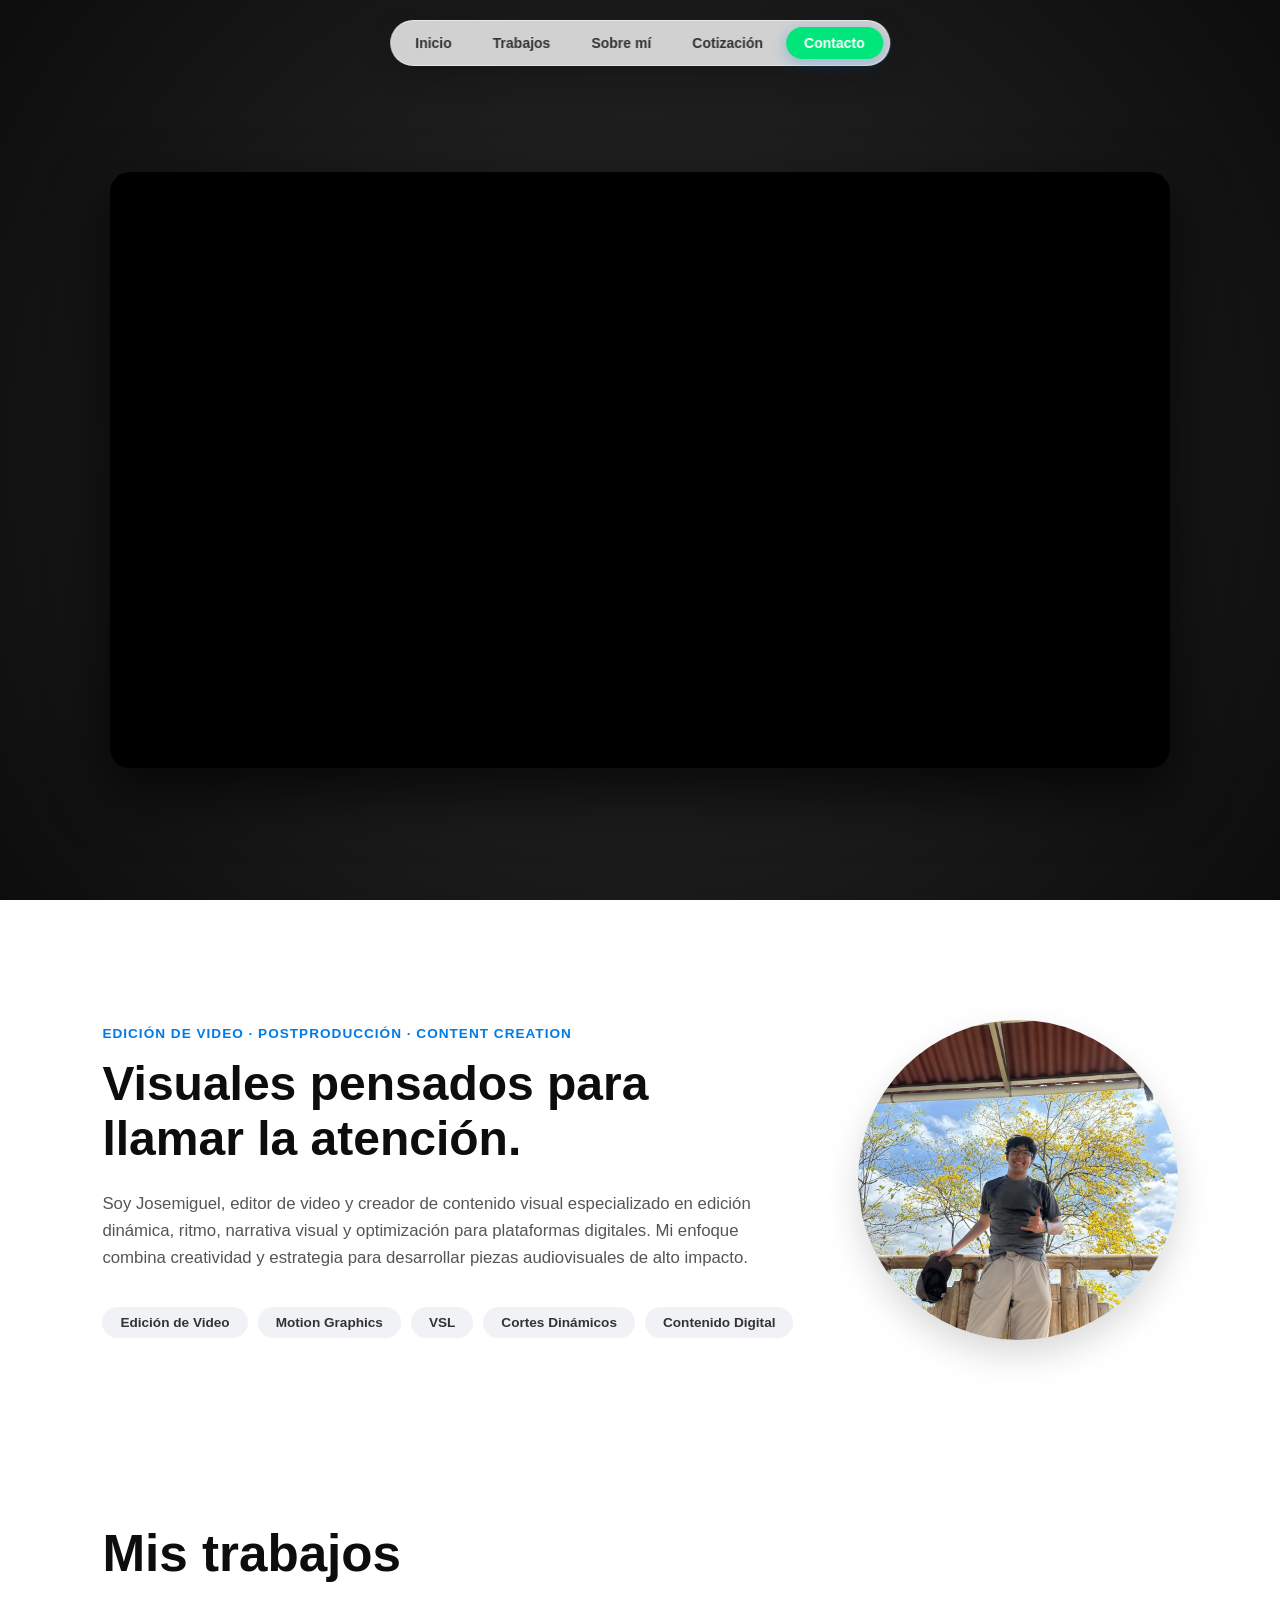
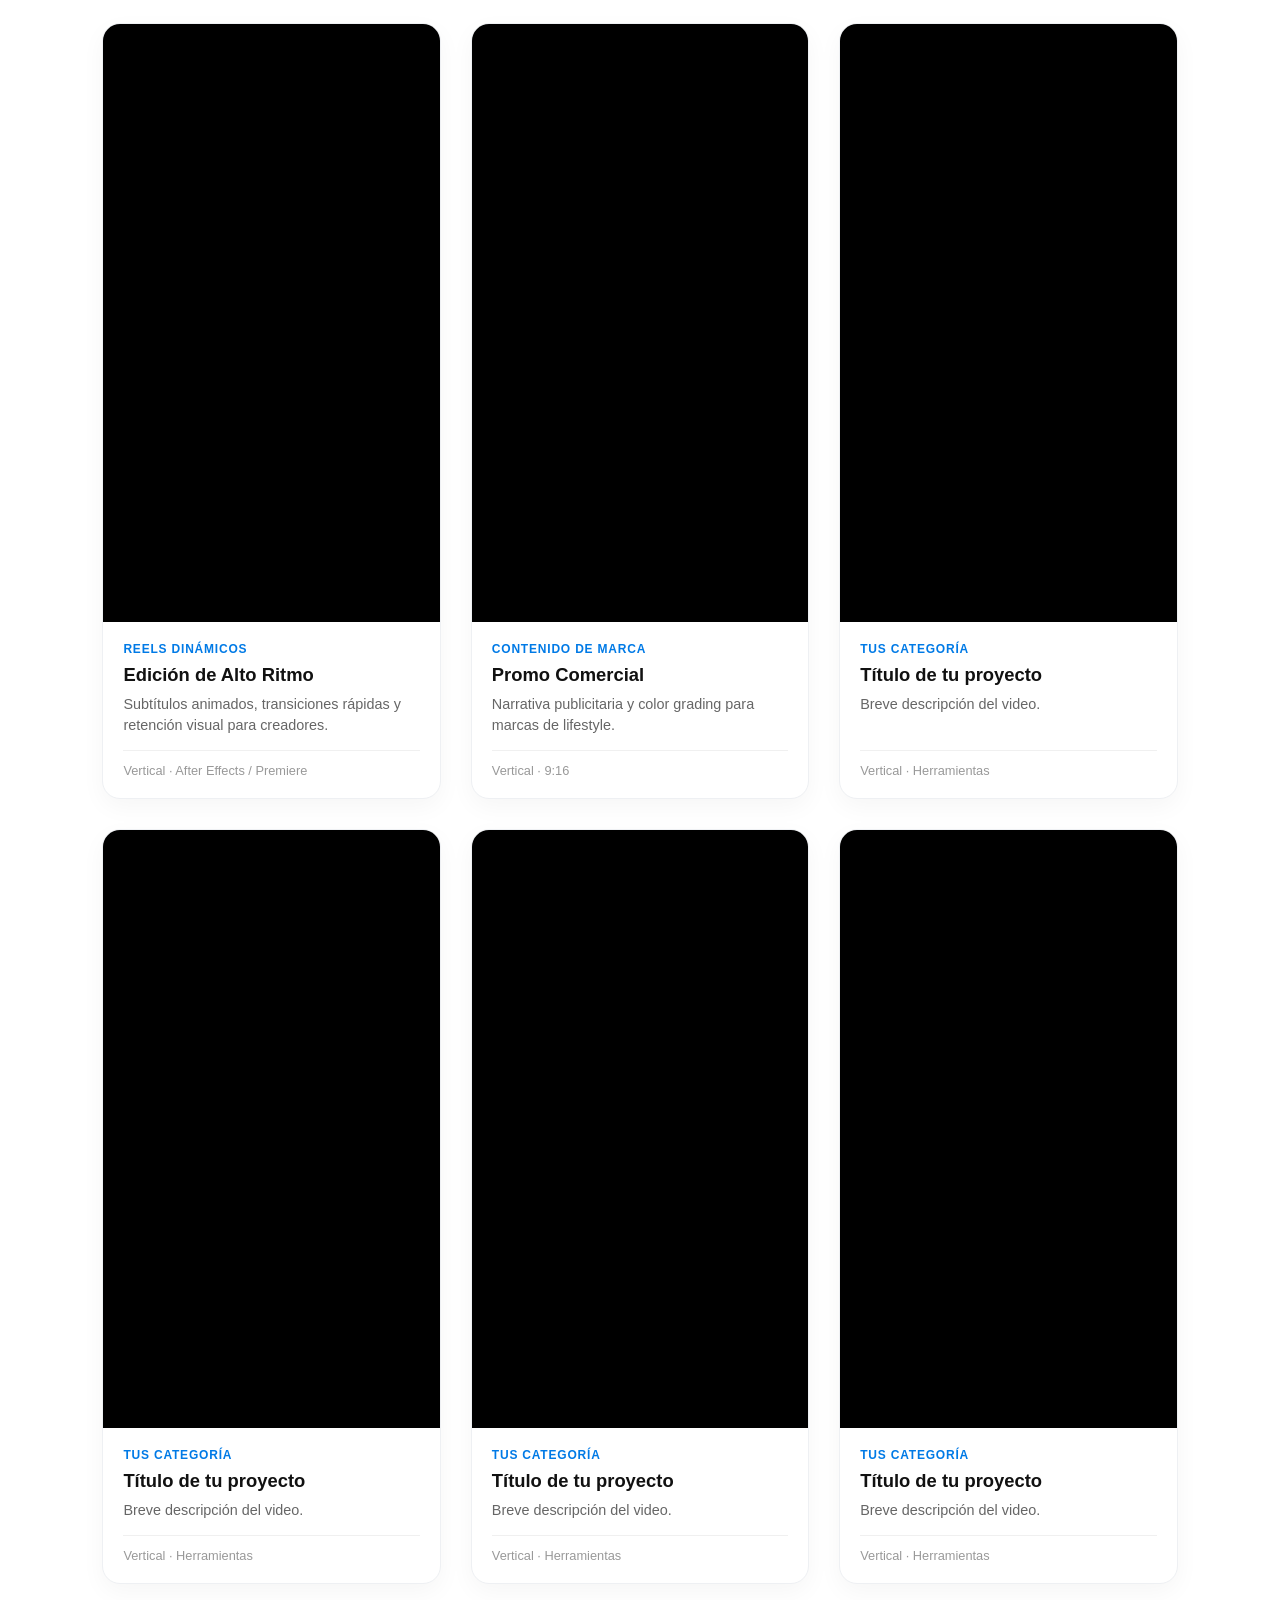
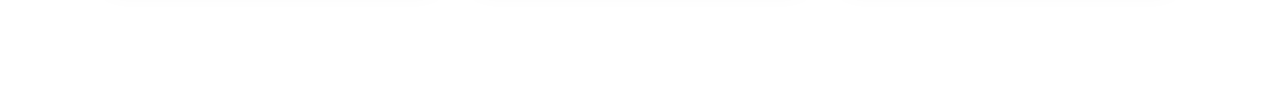
==== commit 06dd75f0: "Modificación de barra de inicio (animaciones)" ====
--- a/index.html
+++ b/index.html
@@ -10,12 +10,15 @@
 
 <body>
 
-    <!-- Menú flotante estilo cápsula -->
-    <nav class="navbar-flotante">
+    <nav class="navbar-flotante" id="navbar-menu">
+        <!-- Pastilla deslizante de cristal líquido -->
+        <div class="nav-indicator"></div>
+
+        <!-- Tus enlaces -->
         <a href="#inicio" class="active">Inicio</a>
+        <a href="#trabajos">Trabajos</a>
         <a href="#sobre-mi">Sobre mí</a>
-        <a href="#trabajos">Mis trabajos</a>
-        <a href="#cotización">Cotización</a>
+        <a href="#Cotización">Cotización</a>
         <a href="#contacto" class="btn-destacado">Contacto</a>
     </nav>
 
@@ -123,8 +126,8 @@
                 <div class="tarjeta-trabajo">
                     <div class="contenedor-video-vertical">
                         <!-- Recuerda cambiar la clase a video-personalizado-3 y poner tu ID de YouTube -->
-                        <iframe class="video-personalizado-3"
-                            src="https://www.youtube.com/embed/h53mUi7ZKnk" frameborder="0"
+                        <iframe class="video-personalizado-3" src="https://www.youtube.com/embed/h53mUi7ZKnk"
+                            frameborder="0"
                             allow="accelerometer; autoplay; clipboard-write; encrypted-media; gyroscope; picture-in-picture"
                             allowfullscreen></iframe>
                     </div>
@@ -140,8 +143,8 @@
                 <div class="tarjeta-trabajo">
                     <div class="contenedor-video-vertical">
                         <!-- Recuerda cambiar la clase a video-personalizado-3 y poner tu ID de YouTube -->
-                        <iframe class="video-personalizado-3"
-                            src="https://www.youtube.com/embed/orJ5b7p9y20" frameborder="0"
+                        <iframe class="video-personalizado-3" src="https://www.youtube.com/embed/orJ5b7p9y20"
+                            frameborder="0"
                             allow="accelerometer; autoplay; clipboard-write; encrypted-media; gyroscope; picture-in-picture"
                             allowfullscreen></iframe>
                     </div>
@@ -157,8 +160,8 @@
                 <div class="tarjeta-trabajo">
                     <div class="contenedor-video-vertical">
                         <!-- Recuerda cambiar la clase a video-personalizado-3 y poner tu ID de YouTube -->
-                        <iframe class="video-personalizado-3"
-                            src="https://www.youtube.com/embed/mo5VmzDrU-Y" frameborder="0"
+                        <iframe class="video-personalizado-3" src="https://www.youtube.com/embed/mo5VmzDrU-Y"
+                            frameborder="0"
                             allow="accelerometer; autoplay; clipboard-write; encrypted-media; gyroscope; picture-in-picture"
                             allowfullscreen></iframe>
                     </div>
@@ -173,6 +176,37 @@
         </div>
     </section>
 
+    <!-- Script para el movimiento fluido del cristal líquido -->
+    <script>
+    const navbar = document.getElementById('navbar-menu');
+    const indicator = navbar.querySelector('.nav-indicator');
+    
+    // Seleccionamos SOLO los enlaces que NO tengan la clase .btn-destacado
+    const links = navbar.querySelectorAll('a:not(.btn-destacado)');
+
+    function moveIndicator(element) {
+        indicator.style.opacity = '1';
+        indicator.style.transform = 'scale(1)';
+        indicator.style.left = element.offsetLeft + 'px';
+        indicator.style.width = element.offsetWidth + 'px';
+    }
+
+    // Escucha el movimiento solo en las opciones permitidas
+    links.forEach(link => {
+        link.addEventListener('mouseenter', (e) => {
+            moveIndicator(e.target);
+        });
+    });
+
+    // Cuando el cursor sale de toda la barra, la pastilla se desvanece
+    navbar.addEventListener('mouseleave', () => {
+        indicator.style.opacity = '0';
+        indicator.style.transform = 'scale(0.92)';
+    });
+</script>
 </body>
 
+</html>
+</body>
+
 </html>
--- a/style.css
+++ b/style.css
@@ -11,48 +11,94 @@
     overflow-x: hidden;
 }
 
-/* Navbar Flotante */
+/* ================= NAVBAR FLOTANTE ================= */
 .navbar-flotante {
     position: fixed;
     top: 20px;
     left: 50%;
     transform: translateX(-50%);
-    background: rgba(255, 255, 255, 0.9);
-    backdrop-filter: blur(10px);
-    padding: 8px 16px;
+    background: rgba(255, 255, 255, 0.8);
+    backdrop-filter: blur(12px);
+    -webkit-backdrop-filter: blur(12px);
+    padding: 6px;
     border-radius: 40px;
     display: flex;
-    gap: 15px;
+    gap: 5px;
     align-items: center;
     z-index: 1000;
-    box-shadow: 0 4px 20px rgba(0,0,0,0.2);
-}
-
+    box-shadow: 0 10px 30px rgba(0, 0, 0, 0.15);
+    border: 1px solid rgba(255, 255, 255, 0.5);
+}
+
+/* Enlaces del menú */
 .navbar-flotante a {
     text-decoration: none;
     color: #333333;
     font-size: 14px;
     font-weight: 600;
-    padding: 8px 16px;
+    padding: 8px 18px;
     border-radius: 20px;
-    transition: background-color 0.25s ease, transform 0.15s ease, color 0.25s ease;
+    position: relative;
+    z-index: 2;
+    /* Transición suave de color y zoom con curva fluida estilo Apple */
+    transition: color 0.3s ease, transform 0.3s cubic-bezier(0.25, 1, 0.5, 1);
+}
+
+/* Efecto de zoom-in sutil y cambio de color al pasar el mouse */
+.navbar-flotante a:not(.btn-destacado):hover {
+    transform: scale(1.08); /* Aumenta ligeramente de tamaño con animación */
+    color: #ff0000; /* Color naranja (puedes cambiar este código hexadecimal cuando quieras) */
+}
+
+.navbar-flotante a:hover {
+    color: #007ae6;
 }
 
 .navbar-flotante a:active {
+    transform: scale(0.95);
+}
+
+/* 💧 Pastilla de Cristal Líquido (Estilo Apple con desvanecimiento y zoom-in) */
+.nav-indicator {
+    position: absolute;
+    top: 6px;
+    bottom: 6px;
+    left: 0;
+    width: 0;
+    background: linear-gradient(135deg, rgba(255, 255, 255, 0.9), rgba(255, 255, 255, 0.4));
+    backdrop-filter: blur(8px);
+    -webkit-backdrop-filter: blur(8px);
+    border: 1px solid rgba(255, 255, 255, 0.9);
+    border-radius: 20px;
+    box-shadow: 0 4px 15px rgba(0, 0, 0, 0.08);
+    z-index: 1;
+
+    /* Estado inicial: oculto y ligeramente contraído para el zoom-in */
+    opacity: 0;
     transform: scale(0.92);
-    transition: transform 0.1s ease;
-}
-
-.navbar-flotante a.active, .navbar-flotante a:hover {
-    background-color: #e8ecef;
-}
-
+    transform-origin: center;
+
+    /* Transición fluida para movimiento, tamaño, desvanecimiento y zoom */
+    transition: left 0.35s cubic-bezier(0.25, 1, 0.5, 1),
+        width 0.35s cubic-bezier(0.25, 1, 0.5, 1),
+        opacity 0.25s ease,
+        transform 0.25s cubic-bezier(0.25, 1, 0.5, 1);
+    pointer-events: none;
+}
+
+/* Botón destacado (Contacto / Ver más) */
 .navbar-flotante a.btn-destacado {
-    background-color: #007ae6;
+    background-color: #00e67b;
     color: white;
-}
-
-/* SECCIÓN 1: HERO (VIDEO PRESENTACIÓN) */
+    box-shadow: 0 4px 15px rgba(0, 122, 230, 0.3);
+}
+
+.navbar-flotante a.btn-destacado:hover {
+    color: white;
+}
+
+
+/* ================= SECCIÓN 1: HERO (VIDEO PRESENTACIÓN) ================= */
 .hero-section {
     width: 100%;
     min-height: 100vh;
@@ -90,7 +136,8 @@
     }
 }
 
-/* SECCIÓN 2: PRESENTACIÓN (FONDO BLANCO) */
+
+/* ================= SECCIÓN 2: PRESENTACIÓN ================= */
 .seccion-presentacion {
     background-color: #ffffff;
     color: #111111;
@@ -162,7 +209,8 @@
     box-shadow: 0 15px 35px rgba(0, 0, 0, 0.15);
 }
 
-/* SECCIÓN 3: MIS TRABAJOS */
+
+/* ================= SECCIÓN 3: MIS TRABAJOS ================= */
 .seccion-trabajos {
     background-color: #ffffff;
     padding: 60px 8% 120px 8%;
@@ -229,34 +277,29 @@
     transform-origin: center;
 }
 
-/* 🎥 VIDEO 1: Mueve y escala SOLO el primer video */
+/* 🎥 VIDEOS PERSONALIZADOS (Ajustes independientes) */
 .video-personalizado-1 {
-    transform: translate(0px, 0px) scale(1.00); 
-}
-
-/* 🎥 VIDEO 2: Mueve y escala SOLO el segundo video (ajústalo a tu gusto) */
+    transform: translate(0px, 0px) scale(1.00);
+}
+
 .video-personalizado-2 {
-    transform: translate(0px, 0px) scale(1.00); 
-}
-
-/* 🎥 VIDEO 3: Ajustes individuales para el nuevo video */
+    transform: translate(0px, 0px) scale(1.00);
+}
+
 .video-personalizado-3 {
-    transform: translate(0px, 0px) scale(1.0); 
-}
-
-/* 🎥 VIDEO 4: Ajustes individuales para el nuevo video */
-.video-personalizado-3 {
-    transform: translate(0px, 0px) scale(1.0); 
-}
-
-/* 🎥 VIDEO 5: Ajustes individuales para el nuevo video */
-.video-personalizado-3 {
-    transform: translate(0px, 0px) scale(1.0); 
-}
-
-/* 🎥 VIDEO 6: Ajustes individuales para el nuevo video */
-.video-personalizado-3 {
-    transform: translate(0px, 0px) scale(1.0); 
+    transform: translate(0px, 0px) scale(1.0);
+}
+
+.video-personalizado-4 {
+    transform: translate(0px, 0px) scale(1.0);
+}
+
+.video-personalizado-5 {
+    transform: translate(0px, 0px) scale(1.0);
+}
+
+.video-personalizado-6 {
+    transform: translate(0px, 0px) scale(1.0);
 }
 
 .info-trabajo {
@@ -298,13 +341,13 @@
     padding-top: 12px;
 }
 
-/* Desplazamiento Suave General */
+
+/* ================= MEDIA QUERIES / RESPONSIVO ================= */
 html {
     scroll-behavior: smooth;
     scroll-padding-top: 100px;
 }
 
-/* Responsivo General */
 @media (max-width: 992px) {
     .grid-trabajos {
         grid-template-columns: repeat(2, 1fr);
@@ -316,12 +359,15 @@
         flex-direction: column-reverse;
         text-align: center;
     }
+
     .info-presentacion {
         text-align: center;
     }
+
     .titulo-presentacion {
         font-size: 2.2rem;
     }
+
     .tags-habilidades {
         justify-content: center;
     }
@@ -331,6 +377,7 @@
     .grid-trabajos {
         grid-template-columns: 1fr;
     }
+
     .titulo-seccion {
         font-size: 2.2rem;
     }
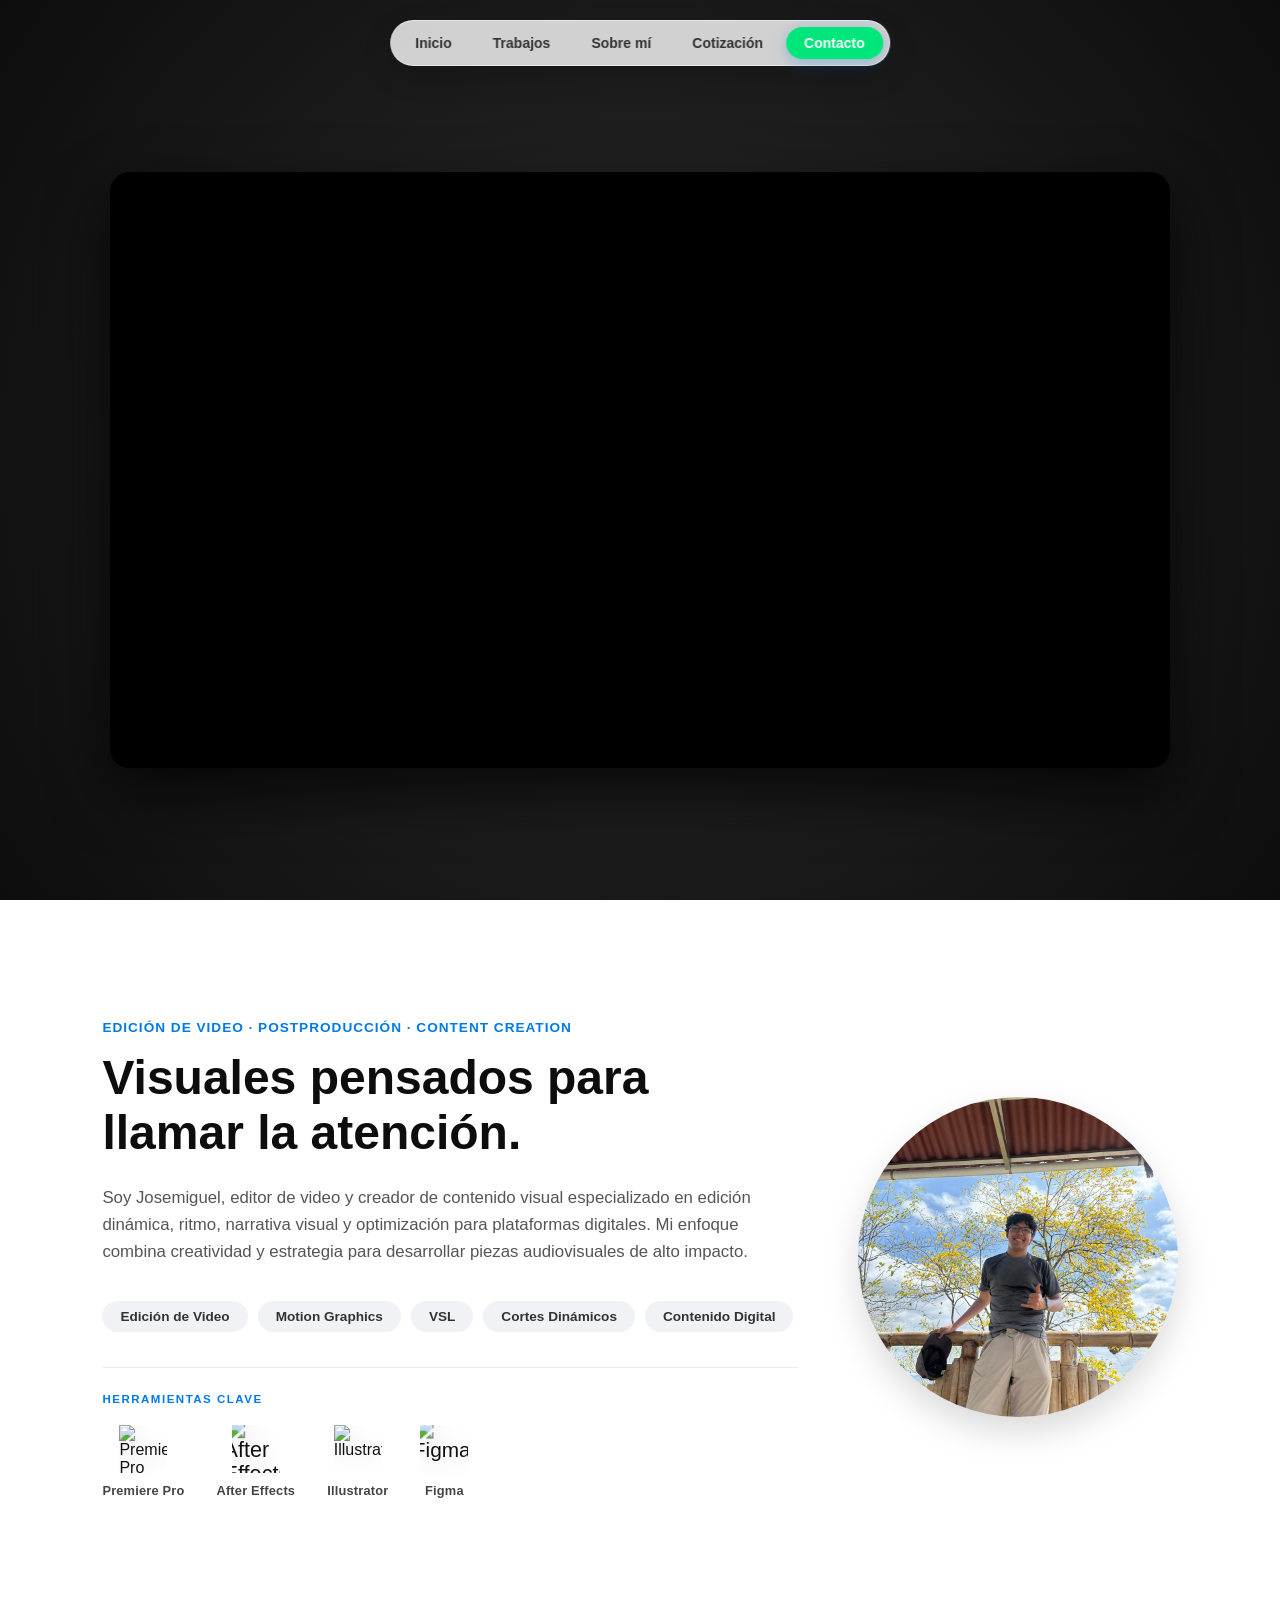
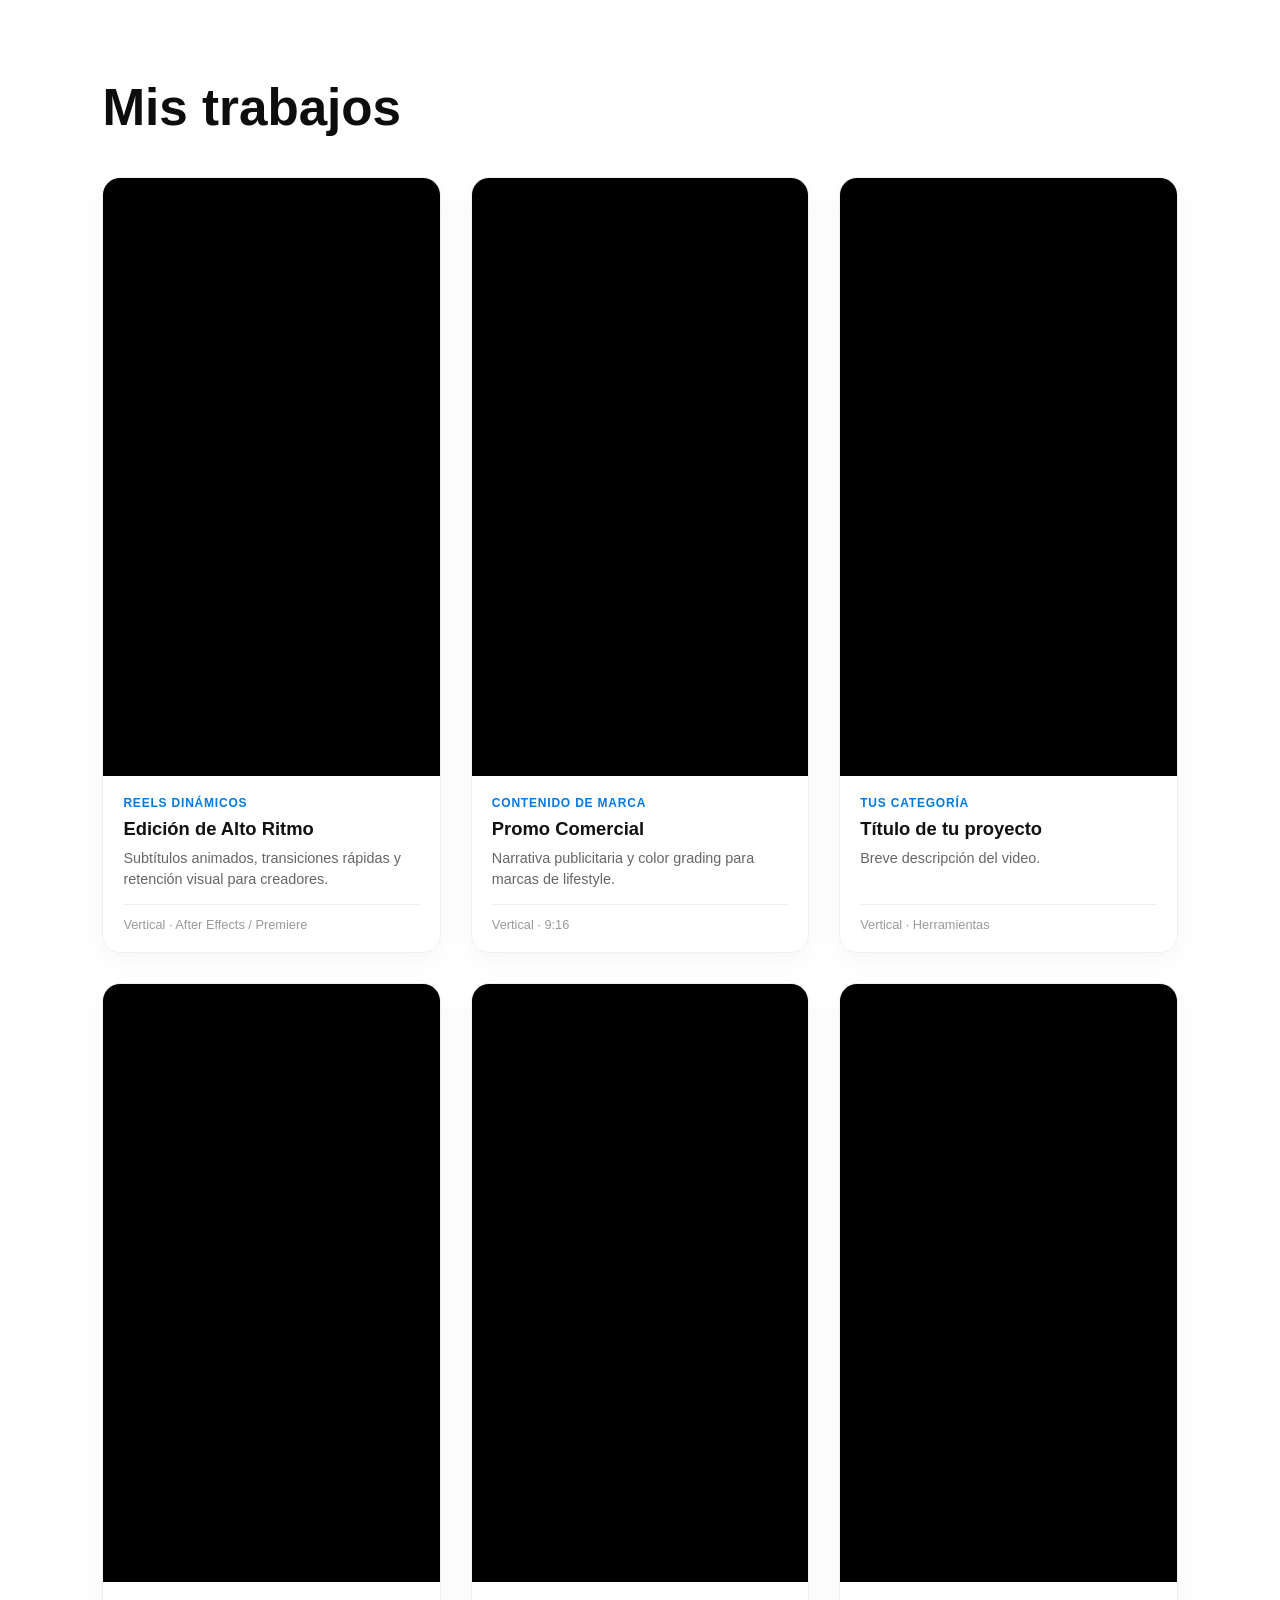
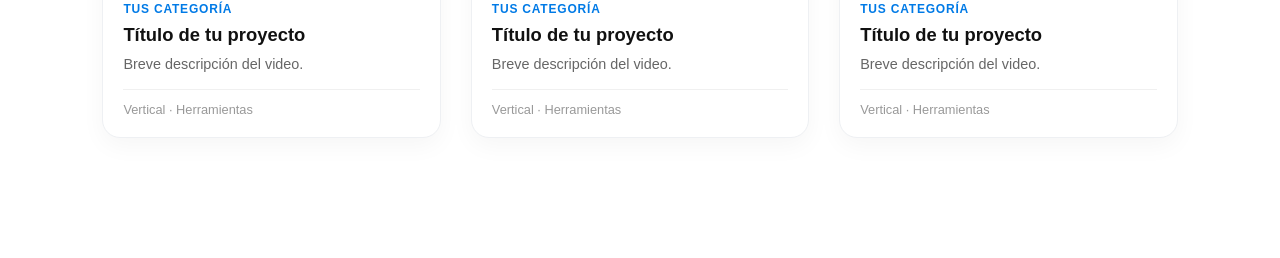
==== commit dd7b9375: "Iconos de programas usados" ====
--- a/index.html
+++ b/index.html
@@ -9,28 +9,19 @@
 </head>
 
 <body>
-
+    <!-- NAVBAR FLOTANTE -->
     <nav class="navbar-flotante" id="navbar-menu">
-        <!-- Pastilla deslizante de cristal líquido -->
         <div class="nav-indicator"></div>
-
-        <!-- Tus enlaces -->
-        <a href="#inicio" class="active">Inicio</a>
-        <a href="#trabajos">Trabajos</a>
-        <a href="#sobre-mi">Sobre mí</a>
-        <a href="#Cotización">Cotización</a>
+        <a href="#inicio" class="nav-inicio">Inicio</a>
+        <a href="#trabajos" class="nav-trabajos">Trabajos</a>
+        <a href="#sobre-mi" class="nav-sobre">Sobre mí</a>
+        <a href="cotizacion.html" class="nav-cotizacion">Cotización</a>
         <a href="#contacto" class="btn-destacado">Contacto</a>
     </nav>
 
     <!-- SECCIÓN 1: INICIO (Video Presentación Principal) -->
     <section id="inicio" class="hero-section">
         <div class="contenedor-video-hero">
-            <!-- 
-                autoplay: se reproduce solo
-                muted: obligatorio para que el navegador permita autoplay
-                loop: se repite en bucle
-                playsinline: evita pantalla completa forzada en móviles
-            -->
             <video autoplay muted loop playsinline id="video-presentacion">
                 <source src="tu-video-presentacion.mp4" type="video/mp4">
                 Tu navegador no soporta video HTML5.
@@ -38,7 +29,7 @@
         </div>
     </section>
 
-    <!-- SECCIÓN 2: PRESENTACIÓN (Al bajar con scroll) -->
+    <!-- SECCIÓN 2: PRESENTACIÓN (Sobre mí) -->
     <section id="sobre-mi" class="seccion-presentacion">
         <div class="contenedor-presentacion">
             <div class="info-presentacion">
@@ -58,8 +49,48 @@
                     <span>Cortes Dinámicos</span>
                     <span>Contenido Digital</span>
                 </div>
-            </div>
-
+
+                <!-- HERRAMIENTAS Y SOFTWARE (Con PNGs ajustados) -->
+<div class="herramientas-minimalistas">
+    <span class="subtitulo-herramientas-inline">HERRAMIENTAS CLAVE</span>
+    <div class="lista-herramientas-horizontal">
+        
+        <!-- Premiere Pro -->
+        <div class="item-herramienta">
+            <div class="ico-software">
+                <img src="premiere.png" alt="Premiere Pro" class="img-logo img-pr">
+            </div>
+            <span>Premiere Pro</span>
+        </div>
+
+        <!-- After Effects -->
+        <div class="item-herramienta">
+            <div class="ico-software">
+                <img src="aftereffects.png" alt="After Effects" class="img-logo img-ae">
+            </div>
+            <span>After Effects</span>
+        </div>
+
+        <!-- Illustrator -->
+        <div class="item-herramienta">
+            <div class="ico-software">
+                <img src="illustrator.png" alt="Illustrator" class="img-logo img-ai">
+            </div>
+            <span>Illustrator</span>
+        </div>
+
+        <!-- Figma -->
+        <div class="item-herramienta">
+            <div class="ico-software">
+                <img src="figma.png" alt="Figma" class="img-logo img-figma">
+            </div>
+            <span>Figma</span>
+        </div>
+
+    </div>
+</div>
+
+            </div>
             <!-- Foto de perfil circular -->
             <div class="foto-presentacion">
                 <img src="perfil.jpeg" alt="Foto de perfil">
@@ -71,7 +102,6 @@
     <section id="trabajos" class="seccion-trabajos">
         <div class="contenedor-trabajos">
             <h2 class="titulo-seccion">Mis trabajos</h2>
-
             <div class="grid-trabajos">
                 <!-- Tarjeta 1 -->
                 <div class="tarjeta-trabajo">
@@ -88,7 +118,6 @@
                         <span class="meta-trabajo">Vertical · After Effects / Premiere</span>
                     </div>
                 </div>
-
                 <!-- Tarjeta 2 -->
                 <div class="tarjeta-trabajo">
                     <div class="contenedor-video-vertical">
@@ -104,11 +133,9 @@
                         <span class="meta-trabajo">Vertical · 9:16</span>
                     </div>
                 </div>
-
                 <!-- Tarjeta 3 -->
                 <div class="tarjeta-trabajo">
                     <div class="contenedor-video-vertical">
-                        <!-- Recuerda cambiar la clase a video-personalizado-3 y poner tu ID de YouTube -->
                         <iframe class="video-personalizado-3" src="https://www.youtube.com/embed/JjWMchk6sUo"
                             frameborder="0"
                             allow="accelerometer; autoplay; clipboard-write; encrypted-media; gyroscope; picture-in-picture"
@@ -121,46 +148,40 @@
                         <span class="meta-trabajo">Vertical · Herramientas</span>
                     </div>
                 </div>
-
-                <!-- Tarjeta Nueva 4 -->
-                <div class="tarjeta-trabajo">
-                    <div class="contenedor-video-vertical">
-                        <!-- Recuerda cambiar la clase a video-personalizado-3 y poner tu ID de YouTube -->
-                        <iframe class="video-personalizado-3" src="https://www.youtube.com/embed/h53mUi7ZKnk"
-                            frameborder="0"
-                            allow="accelerometer; autoplay; clipboard-write; encrypted-media; gyroscope; picture-in-picture"
-                            allowfullscreen></iframe>
-                    </div>
-                    <div class="info-trabajo">
-                        <span class="categoria-trabajo">TUS CATEGORÍA</span>
-                        <h3>Título de tu proyecto</h3>
-                        <p>Breve descripción del video.</p>
-                        <span class="meta-trabajo">Vertical · Herramientas</span>
-                    </div>
-                </div>
-
-                <!-- Tarjeta Nueva 5 -->
-                <div class="tarjeta-trabajo">
-                    <div class="contenedor-video-vertical">
-                        <!-- Recuerda cambiar la clase a video-personalizado-3 y poner tu ID de YouTube -->
-                        <iframe class="video-personalizado-3" src="https://www.youtube.com/embed/orJ5b7p9y20"
-                            frameborder="0"
-                            allow="accelerometer; autoplay; clipboard-write; encrypted-media; gyroscope; picture-in-picture"
-                            allowfullscreen></iframe>
-                    </div>
-                    <div class="info-trabajo">
-                        <span class="categoria-trabajo">TUS CATEGORÍA</span>
-                        <h3>Título de tu proyecto</h3>
-                        <p>Breve descripción del video.</p>
-                        <span class="meta-trabajo">Vertical · Herramientas</span>
-                    </div>
-                </div>
-
-                <!-- Tarjeta Nueva 6 -->
-                <div class="tarjeta-trabajo">
-                    <div class="contenedor-video-vertical">
-                        <!-- Recuerda cambiar la clase a video-personalizado-3 y poner tu ID de YouTube -->
-                        <iframe class="video-personalizado-3" src="https://www.youtube.com/embed/mo5VmzDrU-Y"
+                <!-- Tarjeta 4 -->
+                <div class="tarjeta-trabajo">
+                    <div class="contenedor-video-vertical">
+                        <iframe class="video-personalizado-4" src="https://www.youtube.com/embed/h53mUi7ZKnk"
+                            frameborder="0"
+                            allow="accelerometer; autoplay; clipboard-write; encrypted-media; gyroscope; picture-in-picture"
+                            allowfullscreen></iframe>
+                    </div>
+                    <div class="info-trabajo">
+                        <span class="categoria-trabajo">TUS CATEGORÍA</span>
+                        <h3>Título de tu proyecto</h3>
+                        <p>Breve descripción del video.</p>
+                        <span class="meta-trabajo">Vertical · Herramientas</span>
+                    </div>
+                </div>
+                <!-- Tarjeta 5 -->
+                <div class="tarjeta-trabajo">
+                    <div class="contenedor-video-vertical">
+                        <iframe class="video-personalizado-5" src="https://www.youtube.com/embed/jmb8UDlhyaw"
+                            frameborder="0"
+                            allow="accelerometer; autoplay; clipboard-write; encrypted-media; gyroscope; picture-in-picture"
+                            allowfullscreen></iframe>
+                    </div>
+                    <div class="info-trabajo">
+                        <span class="categoria-trabajo">TUS CATEGORÍA</span>
+                        <h3>Título de tu proyecto</h3>
+                        <p>Breve descripción del video.</p>
+                        <span class="meta-trabajo">Vertical · Herramientas</span>
+                    </div>
+                </div>
+                <!-- Tarjeta 6 -->
+                <div class="tarjeta-trabajo">
+                    <div class="contenedor-video-vertical">
+                        <iframe class="video-personalizado-6" src="https://www.youtube.com/embed/mo5VmzDrU-Y"
                             frameborder="0"
                             allow="accelerometer; autoplay; clipboard-write; encrypted-media; gyroscope; picture-in-picture"
                             allowfullscreen></iframe>
@@ -176,37 +197,34 @@
         </div>
     </section>
 
-    <!-- Script para el movimiento fluido del cristal líquido -->
+    <!-- SCRIPT JS -->
     <script>
-    const navbar = document.getElementById('navbar-menu');
-    const indicator = navbar.querySelector('.nav-indicator');
-    
-    // Seleccionamos SOLO los enlaces que NO tengan la clase .btn-destacado
-    const links = navbar.querySelectorAll('a:not(.btn-destacado)');
-
-    function moveIndicator(element) {
-        indicator.style.opacity = '1';
-        indicator.style.transform = 'scale(1)';
-        indicator.style.left = element.offsetLeft + 'px';
-        indicator.style.width = element.offsetWidth + 'px';
-    }
-
-    // Escucha el movimiento solo en las opciones permitidas
-    links.forEach(link => {
-        link.addEventListener('mouseenter', (e) => {
-            moveIndicator(e.target);
+        const navbar = document.getElementById('navbar-menu');
+        const indicator = navbar.querySelector('.nav-indicator');
+        const links = navbar.querySelectorAll('a:not(.btn-destacado)');
+
+        function moveIndicator(element) {
+            const navRect = navbar.getBoundingClientRect();
+            const linkRect = element.getBoundingClientRect();
+            const leftPos = linkRect.left - navRect.left;
+
+            indicator.style.opacity = '1';
+            indicator.style.transform = 'scale(1)';
+            indicator.style.left = leftPos + 'px';
+            indicator.style.width = linkRect.width + 'px';
+        }
+
+        links.forEach(link => {
+            link.addEventListener('mouseenter', (e) => {
+                moveIndicator(e.target);
+            });
         });
-    });
-
-    // Cuando el cursor sale de toda la barra, la pastilla se desvanece
-    navbar.addEventListener('mouseleave', () => {
-        indicator.style.opacity = '0';
-        indicator.style.transform = 'scale(0.92)';
-    });
-</script>
+
+        navbar.addEventListener('mouseleave', () => {
+            indicator.style.opacity = '0';
+            indicator.style.transform = 'scale(0.92)';
+        });
+    </script>
 </body>
 
-</html>
-</body>
-
 </html>
--- a/style.css
+++ b/style.css
@@ -6,7 +6,7 @@
 
 body {
     font-family: 'Segoe UI', Tahoma, Geneva, Verdana, sans-serif;
-    background-color: #0d0d0d;
+    background-color: #ffffff;
     color: #ffffff;
     overflow-x: hidden;
 }
@@ -44,45 +44,61 @@
     transition: color 0.3s ease, transform 0.3s cubic-bezier(0.25, 1, 0.5, 1);
 }
 
-/* Efecto de zoom-in sutil y cambio de color al pasar el mouse */
-.navbar-flotante a:not(.btn-destacado):hover {
-    transform: scale(1.08); /* Aumenta ligeramente de tamaño con animación */
-    color: #ff0000; /* Color naranja (puedes cambiar este código hexadecimal cuando quieras) */
-}
-
-.navbar-flotante a:hover {
-    color: #007ae6;
-}
-
-.navbar-flotante a:active {
-    transform: scale(0.95);
-}
-
-/* 💧 Pastilla de Cristal Líquido (Estilo Apple con desvanecimiento y zoom-in) */
+/* 🎨 Colores independientes para el hover de cada opción */
+
+/* 1. Color al pasar el mouse por "Inicio" */
+.navbar-flotante a.nav-inicio:hover {
+    transform: scale(1.08);
+    color: #ff3366;
+    /* Cambia este color a tu gusto */
+}
+
+/* 2. Color al pasar el mouse por "Trabajos" */
+.navbar-flotante a.nav-trabajos:hover {
+    transform: scale(1.08);
+    color: #00e5ff;
+    /* Cambia este color a tu gusto */
+}
+
+/* 3. Color al pasar el mouse por "Sobre mí" */
+.navbar-flotante a.nav-sobre:hover {
+    transform: scale(1.08);
+    color: #a633ff;
+    /* Cambia este color a tu gusto */
+}
+
+/* 4. Color al pasar el mouse por "Cotización" */
+.navbar-flotante a.nav-cotizacion:hover {
+    transform: scale(1.08);
+    color: #a633ff;
+    /* Cambia este color a tu gusto */
+}
+
+/* 💧 Pastilla de Cristal Líquido (Efecto Apple con alto contraste y sombra) */
 .nav-indicator {
     position: absolute;
     top: 6px;
     bottom: 6px;
     left: 0;
     width: 0;
-    background: linear-gradient(135deg, rgba(255, 255, 255, 0.9), rgba(255, 255, 255, 0.4));
+    background: rgba(255, 255, 255, 0.95);
     backdrop-filter: blur(8px);
     -webkit-backdrop-filter: blur(8px);
-    border: 1px solid rgba(255, 255, 255, 0.9);
+    border: 1px solid rgba(0, 0, 0, 0.06);
     border-radius: 20px;
-    box-shadow: 0 4px 15px rgba(0, 0, 0, 0.08);
+    box-shadow: 0 4px 15px rgba(0, 0, 0, 0.1), inset 0 1px 0 rgba(255, 255, 255, 1);
     z-index: 1;
-
-    /* Estado inicial: oculto y ligeramente contraído para el zoom-in */
+    
+    /* Estado inicial */
     opacity: 0;
     transform: scale(0.92);
     transform-origin: center;
-
-    /* Transición fluida para movimiento, tamaño, desvanecimiento y zoom */
+    
+    /* Transición fluida */
     transition: left 0.35s cubic-bezier(0.25, 1, 0.5, 1),
-        width 0.35s cubic-bezier(0.25, 1, 0.5, 1),
-        opacity 0.25s ease,
-        transform 0.25s cubic-bezier(0.25, 1, 0.5, 1);
+                width 0.35s cubic-bezier(0.25, 1, 0.5, 1),
+                opacity 0.25s ease,
+                transform 0.25s cubic-bezier(0.25, 1, 0.5, 1);
     pointer-events: none;
 }
 
@@ -381,4 +397,657 @@
     .titulo-seccion {
         font-size: 2.2rem;
     }
+}
+
+/* ================= ESTILOS DE LA VENTANA MODAL ================= */
+.modal-overlay {
+    position: fixed;
+    inset: 0;
+    background: rgba(0, 0, 0, 0.6);
+    backdrop-filter: blur(8px);
+    -webkit-backdrop-filter: blur(8px);
+    display: flex;
+    justify-content: center;
+    align-items: center;
+    z-index: 2000;
+    
+    /* Estado inicial oculto */
+    opacity: 0;
+    visibility: hidden;
+    transition: all 0.3s cubic-bezier(0.25, 0.8, 0.25, 1);
+}
+
+/* Clase que activa la ventana mediante JavaScript */
+.modal-overlay.activo {
+    opacity: 1;
+    visibility: visible;
+}
+
+.modal-contenedor {
+    background: #ffffff;
+    color: #111111;
+    width: 90%;
+    max-width: 600px;
+    border-radius: 24px;
+    padding: 40px;
+    position: relative;
+    box-shadow: 0 25px 50px rgba(0, 0, 0, 0.25);
+    transform: scale(0.9);
+    transition: transform 0.3s cubic-bezier(0.25, 0.8, 0.25, 1);
+}
+
+.modal-overlay.activo .modal-contenedor {
+    transform: scale(1);
+}
+
+.btn-cerrar {
+    position: absolute;
+    top: 20px;
+    right: 20px;
+    background: #f0f2f5;
+    border: none;
+    width: 36px;
+    height: 36px;
+    border-radius: 50%;
+    font-size: 20px;
+    cursor: pointer;
+    display: flex;
+    justify-content: center;
+    align-items: center;
+    transition: background 0.2s ease;
+}
+
+.btn-cerrar:hover {
+    background: #e2e8f0;
+}
+
+.modal-header h2 {
+    font-size: 1.8rem;
+    font-weight: 800;
+    margin: 8px 0;
+    color: #0d0d0d;
+}
+
+.subtitulo-modal {
+    color: #007ae6;
+    font-size: 0.75rem;
+    font-weight: 700;
+    text-transform: uppercase;
+    letter-spacing: 1px;
+}
+
+.modal-body {
+    margin: 25px 0;
+    display: flex;
+    flex-direction: column;
+    gap: 15px;
+}
+
+.opcion-cotizador {
+    border: 1px solid #eef0f3;
+    padding: 20px;
+    border-radius: 14px;
+    transition: border-color 0.2s ease, box-shadow 0.2s ease;
+}
+
+.opcion-cotizador:hover {
+    border-color: #007ae6;
+    box-shadow: 0 4px 12px rgba(0, 122, 230, 0.08);
+}
+
+.opcion-cotizador h3 {
+    font-size: 1.1rem;
+    margin-bottom: 5px;
+    color: #111;
+}
+
+.opcion-cotizador p {
+    font-size: 0.9rem;
+    color: #666;
+    margin-bottom: 10px;
+}
+
+.precio-estimado {
+    font-weight: 700;
+    color: #007ae6;
+    font-size: 0.95rem;
+}
+
+.modal-footer {
+    text-align: center;
+}
+
+.btn-pedir-cotizacion {
+    display: inline-block;
+    background-color: #007ae6;
+    color: white;
+    text-decoration: none;
+    padding: 12px 25px;
+    border-radius: 30px;
+    font-weight: 600;
+    font-size: 0.95rem;
+    transition: background 0.2s ease, transform 0.2s ease;
+}
+
+.btn-pedir-cotizacion:hover {
+    background-color: #005bb5;
+    transform: translateY(-2px);
+}
+
+/* ================= ESTILOS DEL COTIZADOR INTERACTIVO ================= */
+
+.encabezado-cotizador {
+    text-align: center;
+    padding: 130px 20px 40px 20px;
+}
+
+.contenedor-cotizador {
+    max-width: 1100px;
+    margin: 0 auto 100px auto;
+    padding: 0 20px;
+}
+
+/* 1. Tabs de Formato */
+.cotizador-formato-tabs {
+    display: flex;
+    gap: 15px;
+    margin-bottom: 25px;
+}
+
+.tab-formato {
+    flex: 1;
+    background: #14161d;
+    border: 1px solid rgba(255, 255, 255, 0.08);
+    border-radius: 12px;
+    padding: 16px 20px;
+    display: flex;
+    align-items: center;
+    gap: 15px;
+    color: #888;
+    cursor: pointer;
+    transition: all 0.3s ease;
+}
+
+.tab-formato .ico-formato {
+    background: rgba(255, 255, 255, 0.05);
+    border: 1px solid rgba(255, 255, 255, 0.1);
+    padding: 6px 10px;
+    border-radius: 6px;
+    font-size: 0.75rem;
+    font-weight: 700;
+}
+
+.tab-formato .info-tab {
+    display: flex;
+    flex-direction: column;
+    text-align: left;
+}
+
+.tab-formato strong {
+    color: #fff;
+    font-size: 0.95rem;
+    letter-spacing: 0.5px;
+}
+
+.tab-formato small {
+    font-size: 0.8rem;
+    color: #666;
+}
+
+.tab-formato.activo {
+    background: #2555e8;
+    border-color: #3b6cff;
+    color: #fff;
+}
+
+.tab-formato.activo small {
+    color: rgba(255, 255, 255, 0.8);
+}
+
+/* 2. Grid de Paneles */
+.cotizador-grid {
+    display: grid;
+    grid-template-columns: 2.2fr 1fr;
+    gap: 25px;
+}
+
+/* 3. Cards de Planes */
+.planes-grid {
+    display: grid;
+    grid-template-columns: repeat(3, 1fr);
+    gap: 15px;
+    margin-bottom: 25px;
+}
+
+.card-plan {
+    background: #14161d;
+    border: 1px solid rgba(255, 255, 255, 0.08);
+    border-radius: 14px;
+    padding: 22px 18px;
+    cursor: pointer;
+    position: relative;
+    transition: all 0.3s ease;
+}
+
+.card-plan .plan-header {
+    display: flex;
+    justify-content: space-between;
+    align-items: center;
+    margin-bottom: 12px;
+}
+
+.badge-plan {
+    font-size: 0.65rem;
+    font-weight: 700;
+    color: #6a7488;
+    letter-spacing: 0.5px;
+}
+
+.check-icon {
+    width: 20px;
+    height: 20px;
+    border-radius: 50%;
+    border: 1px solid rgba(255, 255, 255, 0.2);
+    display: flex;
+    align-items: center;
+    justify-content: center;
+    font-size: 0.75rem;
+    color: transparent;
+    transition: all 0.2s ease;
+}
+
+.card-plan h3 {
+    font-size: 1.25rem;
+    color: #fff;
+    margin-bottom: 15px;
+    font-weight: 800;
+}
+
+.precio-plan {
+    font-size: 1.8rem;
+    font-weight: 800;
+    color: #fff;
+    margin-bottom: 20px;
+}
+
+.precio-plan small {
+    font-size: 0.8rem;
+    font-weight: 500;
+    color: #777;
+}
+
+.lista-features {
+    list-style: none;
+    padding: 0;
+    border-top: 1px solid rgba(255, 255, 255, 0.08);
+    padding-top: 15px;
+}
+
+.lista-features li {
+    font-size: 0.82rem;
+    color: #8892a4;
+    margin-bottom: 8px;
+    position: relative;
+    padding-left: 14px;
+}
+
+.lista-features li::before {
+    content: "—";
+    position: absolute;
+    left: 0;
+    color: #4a5568;
+}
+
+.card-plan.activo {
+    background: #1c2a4f;
+    border-color: #3b6cff;
+}
+
+.card-plan.activo .badge-plan {
+    color: #6cb0ff;
+}
+
+.card-plan.activo .check-icon {
+    background: #2555e8;
+    border-color: #2555e8;
+    color: #fff;
+}
+
+/* 4. Slider y Addon */
+.box-control-cantidad {
+    background: #14161d;
+    border: 1px solid rgba(255, 255, 255, 0.08);
+    border-radius: 14px;
+    padding: 22px;
+    margin-bottom: 15px;
+}
+
+.cant-header {
+    display: flex;
+    justify-content: space-between;
+    align-items: center;
+    margin-bottom: 15px;
+}
+
+.cant-header label {
+    font-size: 0.85rem;
+    color: #888;
+}
+
+.cant-header span {
+    font-size: 1.3rem;
+    font-weight: 800;
+    color: #fff;
+}
+
+#range-videos {
+    width: 100%;
+    accent-color: #2555e8;
+    cursor: pointer;
+    margin-bottom: 8px;
+}
+
+.range-labels {
+    display: flex;
+    justify-content: space-between;
+    font-size: 0.7rem;
+    color: #555;
+    font-weight: 700;
+}
+
+.box-addon {
+    background: #14161d;
+    border: 1px solid rgba(255, 255, 255, 0.08);
+    border-radius: 14px;
+    padding: 18px 22px;
+}
+
+.addon-label {
+    display: flex;
+    align-items: center;
+    gap: 15px;
+    cursor: pointer;
+}
+
+.addon-label input {
+    display: none;
+}
+
+.custom-checkbox {
+    width: 20px;
+    height: 20px;
+    border: 1px solid rgba(255, 255, 255, 0.2);
+    border-radius: 4px;
+    display: inline-block;
+    transition: all 0.2s ease;
+}
+
+.addon-label input:checked + .custom-checkbox {
+    background: #2555e8;
+    border-color: #2555e8;
+}
+
+.addon-info {
+    flex: 1;
+    text-align: left;
+}
+
+.addon-info strong {
+    color: #fff;
+    font-size: 0.95rem;
+    display: block;
+}
+
+.addon-info p {
+    color: #666;
+    font-size: 0.8rem;
+    margin: 0;
+}
+
+.addon-precio {
+    color: #2555e8;
+    font-weight: 700;
+    font-size: 0.9rem;
+}
+
+/* 5. Panel Azul de Total */
+.card-total-azul {
+    background: linear-gradient(135deg, #4475ff 0%, #2555e8 100%);
+    border-radius: 18px;
+    padding: 35px 25px;
+    display: flex;
+    flex-direction: column;
+    justify-content: space-between;
+    height: 100%;
+    box-shadow: 0 15px 35px rgba(37, 85, 232, 0.25);
+}
+
+.sub-estimado {
+    font-size: 0.7rem;
+    font-weight: 800;
+    letter-spacing: 1px;
+    color: rgba(255, 255, 255, 0.7);
+}
+
+.monto-total {
+    font-size: 4.2rem;
+    font-weight: 900;
+    line-height: 1;
+    margin: 10px 0 0 0;
+    color: #fff;
+}
+
+.moneda-label {
+    font-size: 1.1rem;
+    font-weight: 800;
+    color: rgba(255, 255, 255, 0.9);
+    margin-bottom: 30px;
+}
+
+.lista-garantias {
+    list-style: none;
+    padding: 0;
+    margin-bottom: 30px;
+}
+
+.lista-garantias li {
+    font-size: 0.88rem;
+    color: rgba(255, 255, 255, 0.9);
+    margin-bottom: 8px;
+}
+
+.btn-consultar-disp {
+    background: #ffffff;
+    color: #111;
+    text-decoration: none;
+    padding: 16px 20px;
+    border-radius: 12px;
+    font-weight: 800;
+    font-size: 0.95rem;
+    text-align: center;
+    transition: transform 0.2s ease, box-shadow 0.2s ease;
+}
+
+.btn-consultar-disp:hover {
+    transform: translateY(-2px);
+    box-shadow: 0 8px 20px rgba(0, 0, 0, 0.2);
+}
+
+@media (max-width: 900px) {
+    .cotizador-grid {
+        grid-template-columns: 1fr;
+    }
+    .planes-grid {
+        grid-template-columns: 1fr;
+    }
+}
+
+/* ================= HERRAMIENTAS MINIMALISTAS ================= */
+
+.herramientas-minimalistas {
+    margin-top: 35px;
+    padding-top: 25px;
+    border-top: 1px solid rgba(0, 0, 0, 0.08); /* O rgba(255, 255, 255, 0.1) si el fondo es oscuro */
+}
+
+.subtitulo-herramientas-inline {
+    display: block;
+    font-size: 0.72rem;
+    font-weight: 800;
+    letter-spacing: 1.5px;
+    color: #007ae6;
+    text-transform: uppercase;
+    margin-bottom: 20px;
+}
+
+.lista-herramientas-horizontal {
+    display: flex;
+    align-items: center;
+    gap: 32px;
+    flex-wrap: wrap;
+}
+
+.item-herramienta {
+    display: flex;
+    flex-direction: column;
+    align-items: center;
+    gap: 10px;
+    transition: transform 0.3s cubic-bezier(0.25, 1, 0.5, 1);
+    cursor: default;
+}
+
+.item-herramienta:hover {
+    transform: translateY(-4px);
+}
+
+.ico-software {
+    width: 44px;
+    height: 44px;
+    display: flex;
+    align-items: center;
+    justify-content: center;
+}
+
+.svg-logo {
+    width: 100%;
+    height: 100%;
+    filter: drop-shadow(0 4px 10px rgba(0, 0, 0, 0.12));
+    transition: transform 0.3s ease, filter 0.3s ease;
+}
+
+.item-herramienta:hover .svg-logo {
+    transform: scale(1.08);
+    filter: drop-shadow(0 6px 16px rgba(0, 0, 0, 0.25));
+}
+
+.item-herramienta span {
+    font-size: 0.8rem;
+    font-weight: 600;
+    color: #444444;
+    letter-spacing: 0.2px;
+}
+
+.img-logo {
+    width: 100%;
+    height: 100%;
+    object-fit: contain;
+    filter: drop-shadow(0 4px 10px rgba(0, 0, 0, 0.12));
+    transition: transform 0.3s ease, filter 0.3s ease;
+}
+
+.item-herramienta:hover .img-logo {
+    transform: scale(1.08);
+    filter: drop-shadow(0 6px 16px rgba(0, 0, 0, 0.25));
+}
+
+/* Contenedor de cada ícono */
+.ico-software {
+    width: 48px;
+    height: 48px;
+    display: flex;
+    align-items: center;
+    justify-content: center;
+    overflow: hidden;
+}
+
+/* Imagen base */
+.img-logo {
+    width: 100%;
+    height: 100%;
+    object-fit: contain;
+    filter: drop-shadow(0 4px 10px rgba(0, 0, 0, 0.12));
+    transition: transform 0.3s ease, filter 0.3s ease;
+}
+
+/* Escala ajustada para Figma para compensar los bordes transparentes del PNG */
+.img-logo.img-figma {
+    transform: scale(1.22);
+}
+
+.item-herramienta:hover .img-logo {
+    transform: scale(1.08);
+    filter: drop-shadow(0 6px 16px rgba(0, 0, 0, 0.25));
+}
+
+.item-herramienta:hover .img-logo.img-figma {
+    transform: scale(1.32);
+}
+
+/* ================= AJUSTE DE TAMAÑO DE ÍCONOS PNG ================= */
+
+/* Contenedor base de los íconos */
+.ico-software {
+    width: 48px;
+    height: 48px;
+    display: flex;
+    align-items: center;
+    justify-content: center;
+    position: relative;
+}
+
+/* Propiedades comunes para las imágenes */
+.img-logo {
+    width: 100%;
+    height: 100%;
+    object-fit: contain;
+    filter: drop-shadow(0 4px 10px rgba(0, 0, 0, 0.12));
+    transition: transform 0.3s cubic-bezier(0.25, 1, 0.5, 1), filter 0.3s ease;
+}
+
+/* ESCALA INDIVIDUAL (Aumenta los PNGs pequeños con margen transparente) */
+.img-logo.img-pr {
+    transform: scale(1);
+}
+
+.img-logo.img-ae {
+    transform: scale(1.35); /* Agranda After Effects */
+}
+
+.img-logo.img-ai {
+    transform: scale(1);
+}
+
+.img-logo.img-figma {
+    transform: scale(1.30); /* Agranda Figma */
+}
+
+/* ANIMACIÓN AL PASAR EL CURSOR (HOVER) */
+.item-herramienta:hover .img-logo.img-pr {
+    transform: scale(1.10);
+    filter: drop-shadow(0 6px 16px rgba(0, 0, 0, 0.22));
+}
+
+.item-herramienta:hover .img-logo.img-ae {
+    transform: scale(1.45);
+    filter: drop-shadow(0 6px 16px rgba(0, 0, 0, 0.22));
+}
+
+.item-herramienta:hover .img-logo.img-ai {
+    transform: scale(1.10);
+    filter: drop-shadow(0 6px 16px rgba(0, 0, 0, 0.22));
+}
+
+.item-herramienta:hover .img-logo.img-figma {
+    transform: scale(1.40);
+    filter: drop-shadow(0 6px 16px rgba(0, 0, 0, 0.22));
 }
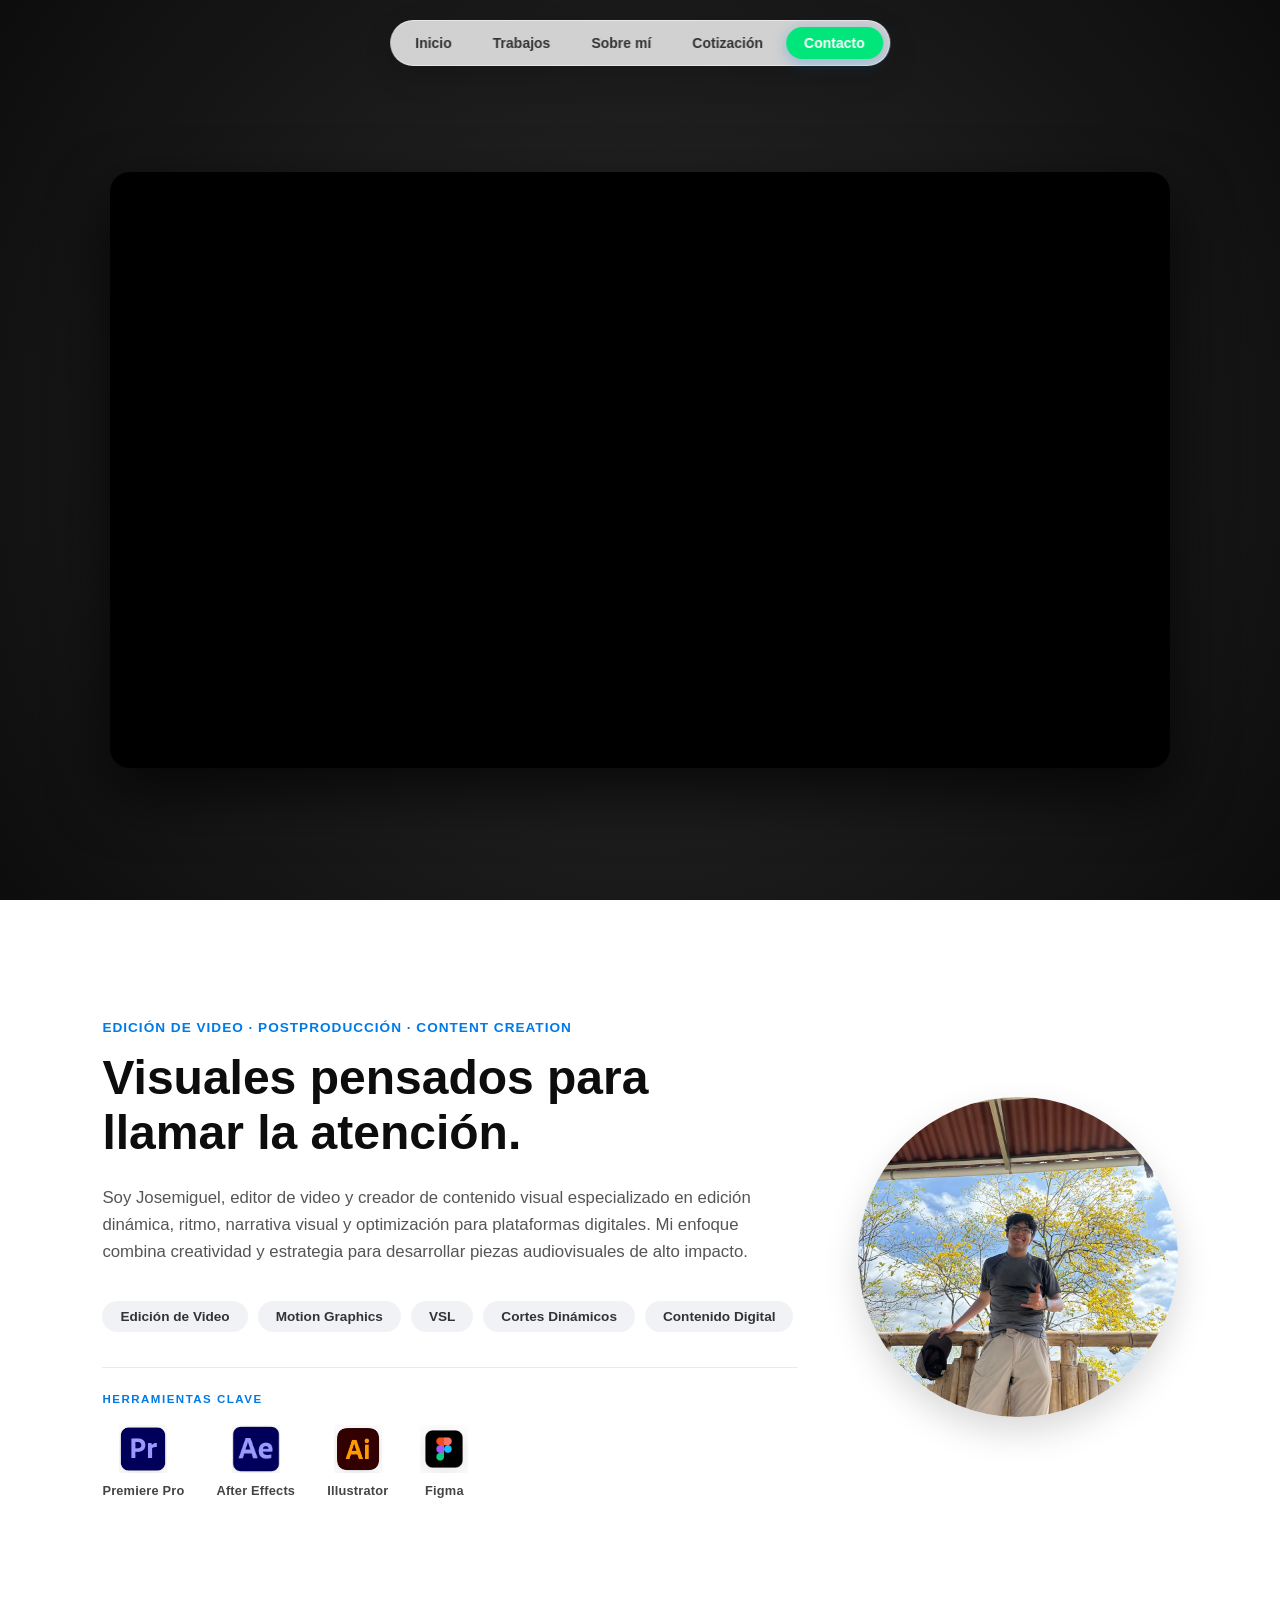
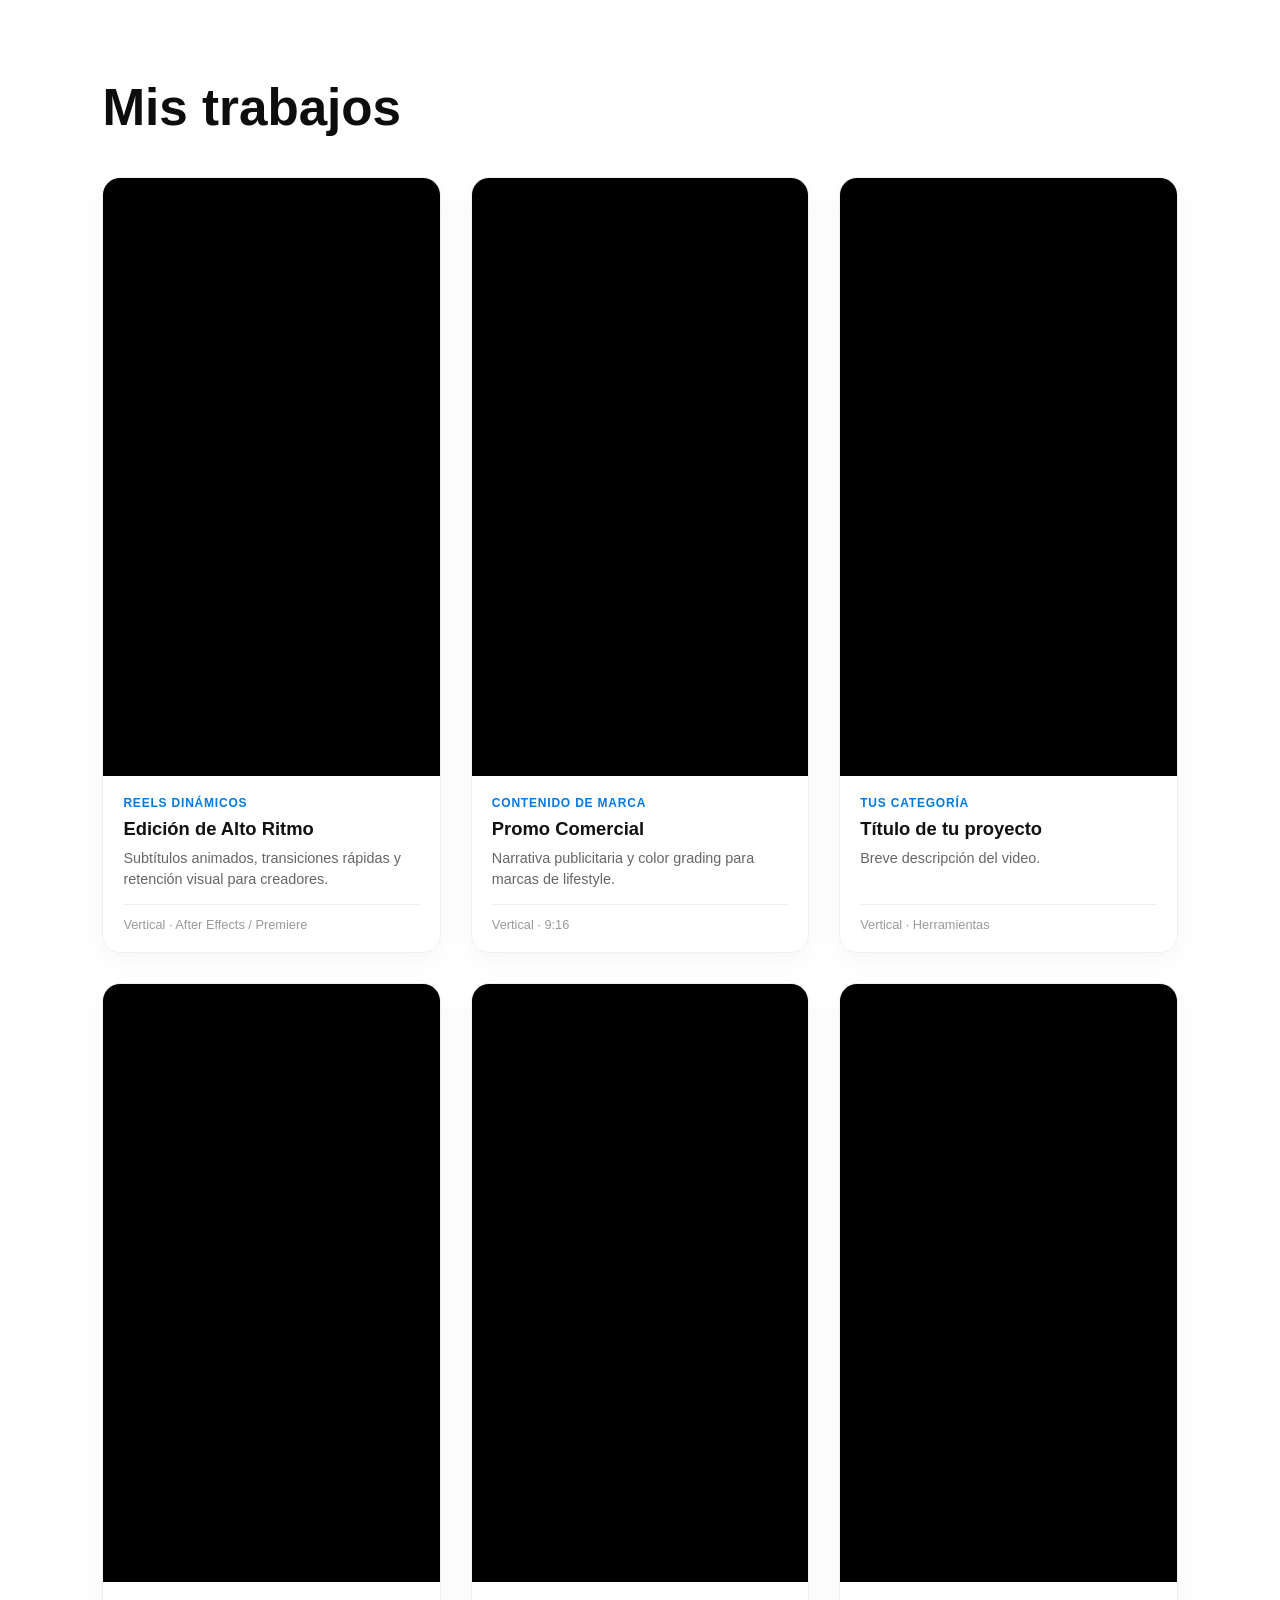
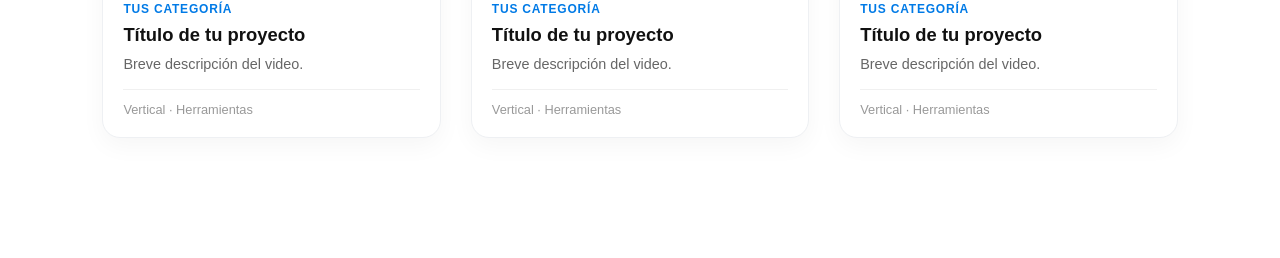
==== commit 0588cdbc: "ordenando carpeta de fotos" ====
--- a/index.html
+++ b/index.html
@@ -51,49 +51,49 @@
                 </div>
 
                 <!-- HERRAMIENTAS Y SOFTWARE (Con PNGs ajustados) -->
-<div class="herramientas-minimalistas">
-    <span class="subtitulo-herramientas-inline">HERRAMIENTAS CLAVE</span>
-    <div class="lista-herramientas-horizontal">
-        
-        <!-- Premiere Pro -->
-        <div class="item-herramienta">
-            <div class="ico-software">
-                <img src="premiere.png" alt="Premiere Pro" class="img-logo img-pr">
-            </div>
-            <span>Premiere Pro</span>
-        </div>
-
-        <!-- After Effects -->
-        <div class="item-herramienta">
-            <div class="ico-software">
-                <img src="aftereffects.png" alt="After Effects" class="img-logo img-ae">
-            </div>
-            <span>After Effects</span>
-        </div>
-
-        <!-- Illustrator -->
-        <div class="item-herramienta">
-            <div class="ico-software">
-                <img src="illustrator.png" alt="Illustrator" class="img-logo img-ai">
-            </div>
-            <span>Illustrator</span>
-        </div>
-
-        <!-- Figma -->
-        <div class="item-herramienta">
-            <div class="ico-software">
-                <img src="figma.png" alt="Figma" class="img-logo img-figma">
-            </div>
-            <span>Figma</span>
-        </div>
-
-    </div>
-</div>
+                <div class="herramientas-minimalistas">
+                    <span class="subtitulo-herramientas-inline">HERRAMIENTAS CLAVE</span>
+                    <div class="lista-herramientas-horizontal">
+
+                        <!-- Premiere Pro -->
+                        <div class="item-herramienta">
+                            <div class="ico-software">
+                                <img src="img/Premiere.png" alt="Premiere Pro" class="img-logo img-pr">
+                            </div>
+                            <span>Premiere Pro</span>
+                        </div>
+
+                        <!-- After Effects -->
+                        <div class="item-herramienta">
+                            <div class="ico-software">
+                                <img src="img/AfterEffects.png" alt="After Effects" class="img-logo img-ae">
+                            </div>
+                            <span>After Effects</span>
+                        </div>
+
+                        <!-- Illustrator -->
+                        <div class="item-herramienta">
+                            <div class="ico-software">
+                                <img src="img/Illustrator.png" alt="Illustrator" class="img-logo img-ai">
+                            </div>
+                            <span>Illustrator</span>
+                        </div>
+
+                        <!-- Figma -->
+                        <div class="item-herramienta">
+                            <div class="ico-software">
+                                <img src="img/Figma.png" alt="Figma" class="img-logo img-figma">
+                            </div>
+                            <span>Figma</span>
+                        </div>
+
+                    </div>
+                </div>
 
             </div>
             <!-- Foto de perfil circular -->
             <div class="foto-presentacion">
-                <img src="perfil.jpeg" alt="Foto de perfil">
+                <img src="img/perfil.jpeg" alt="Foto de perfil">
             </div>
         </div>
     </section>
